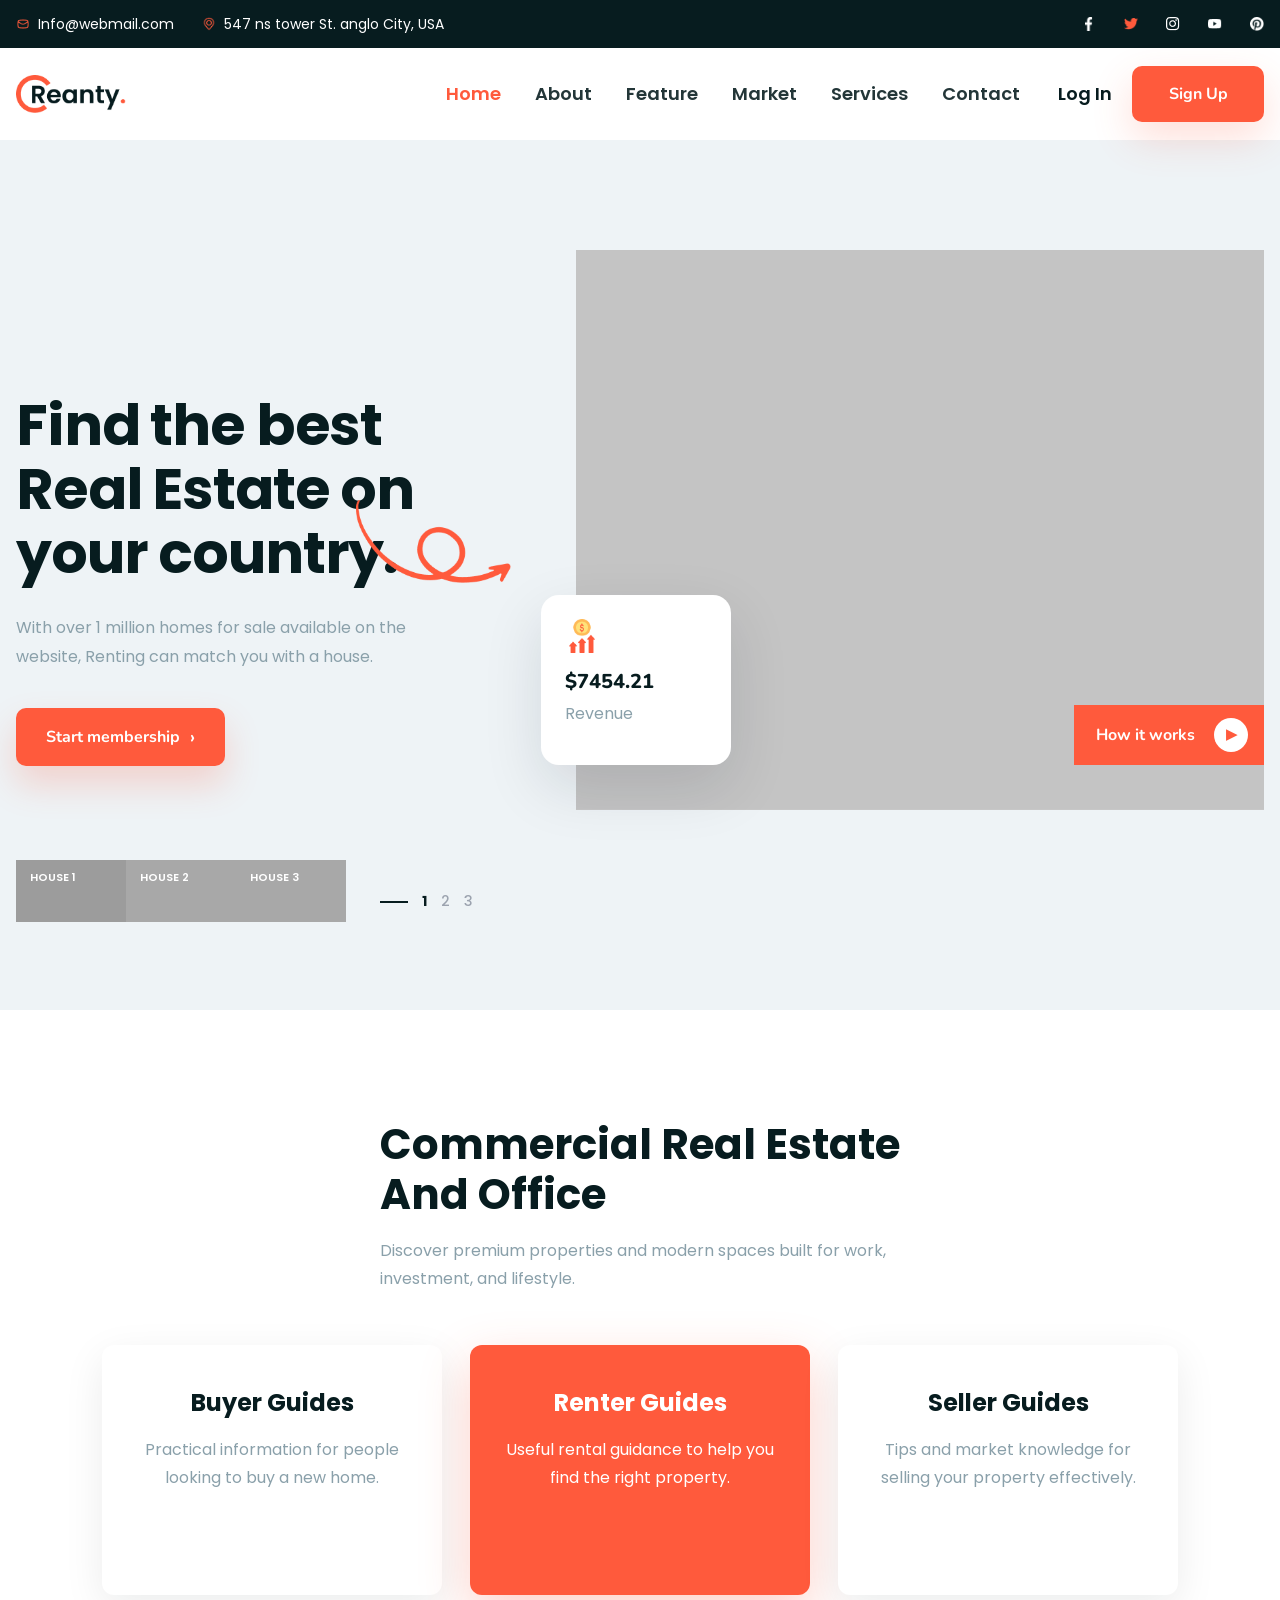
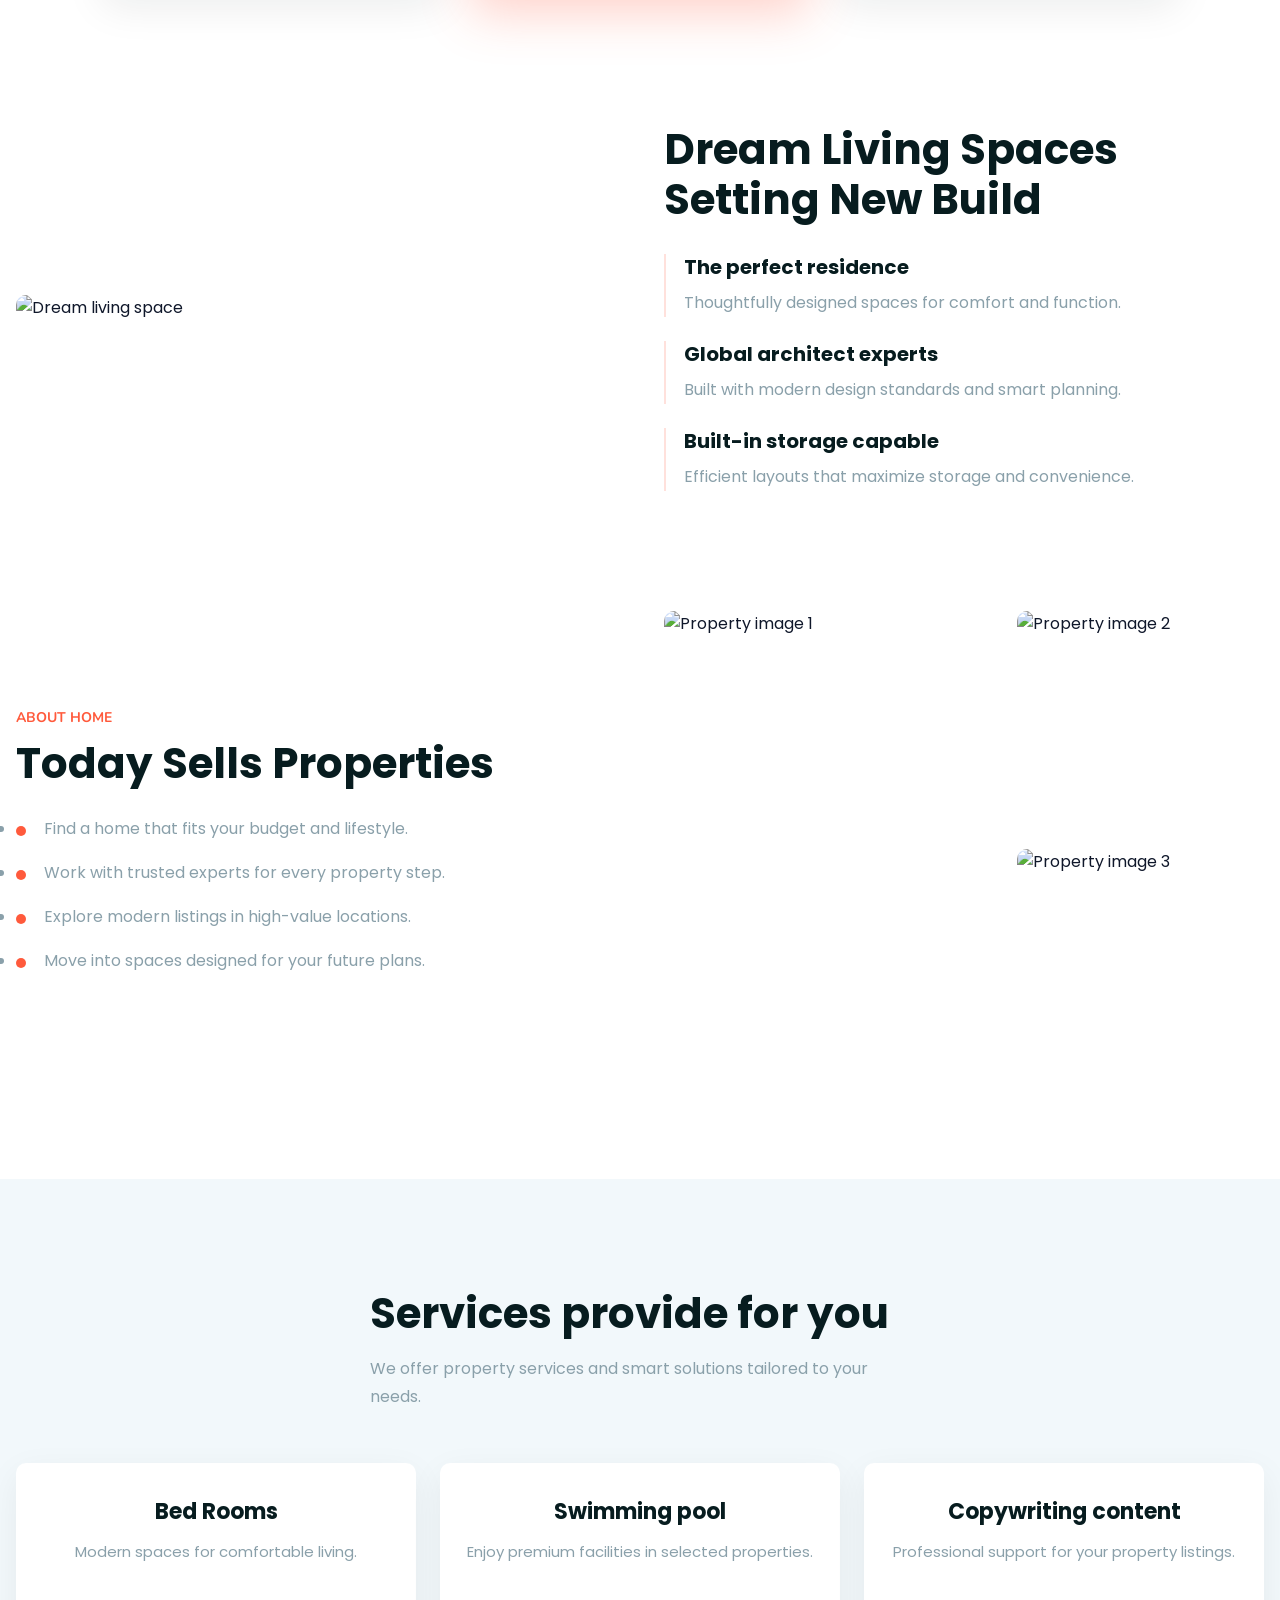
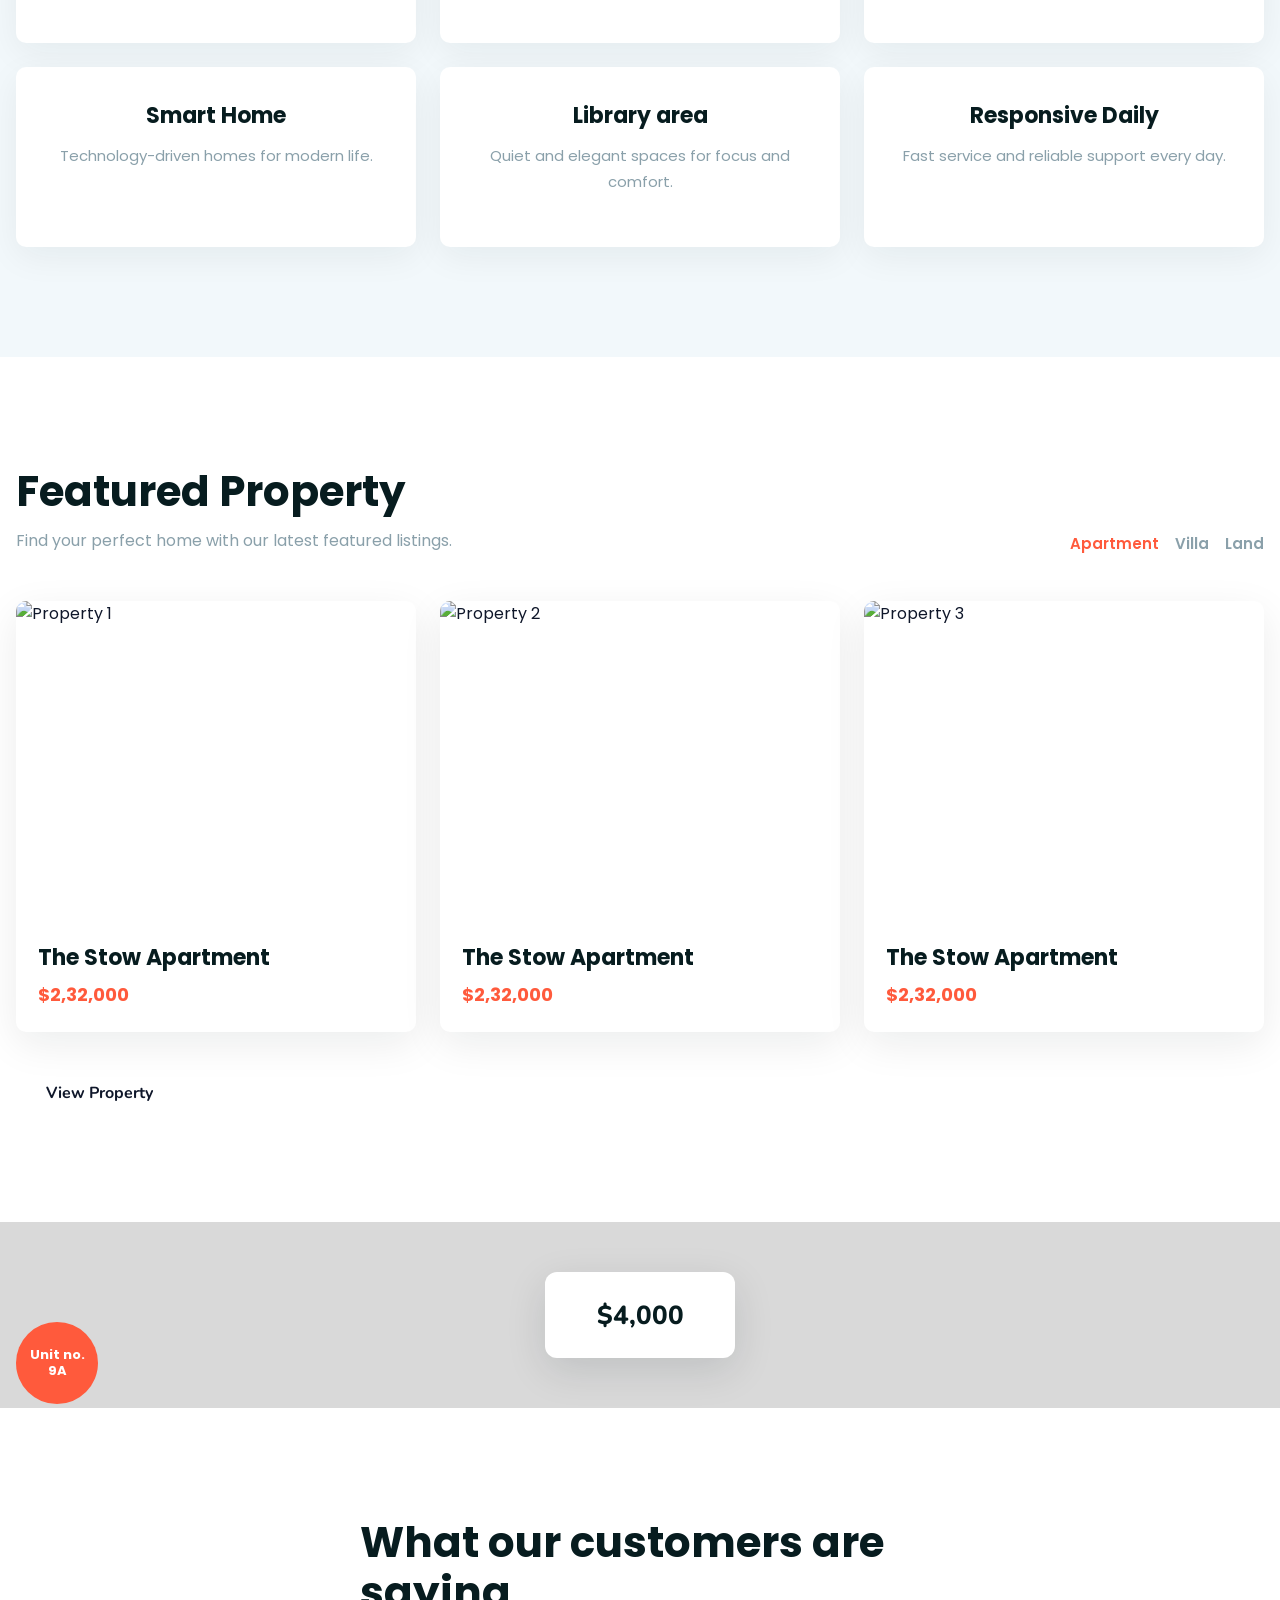
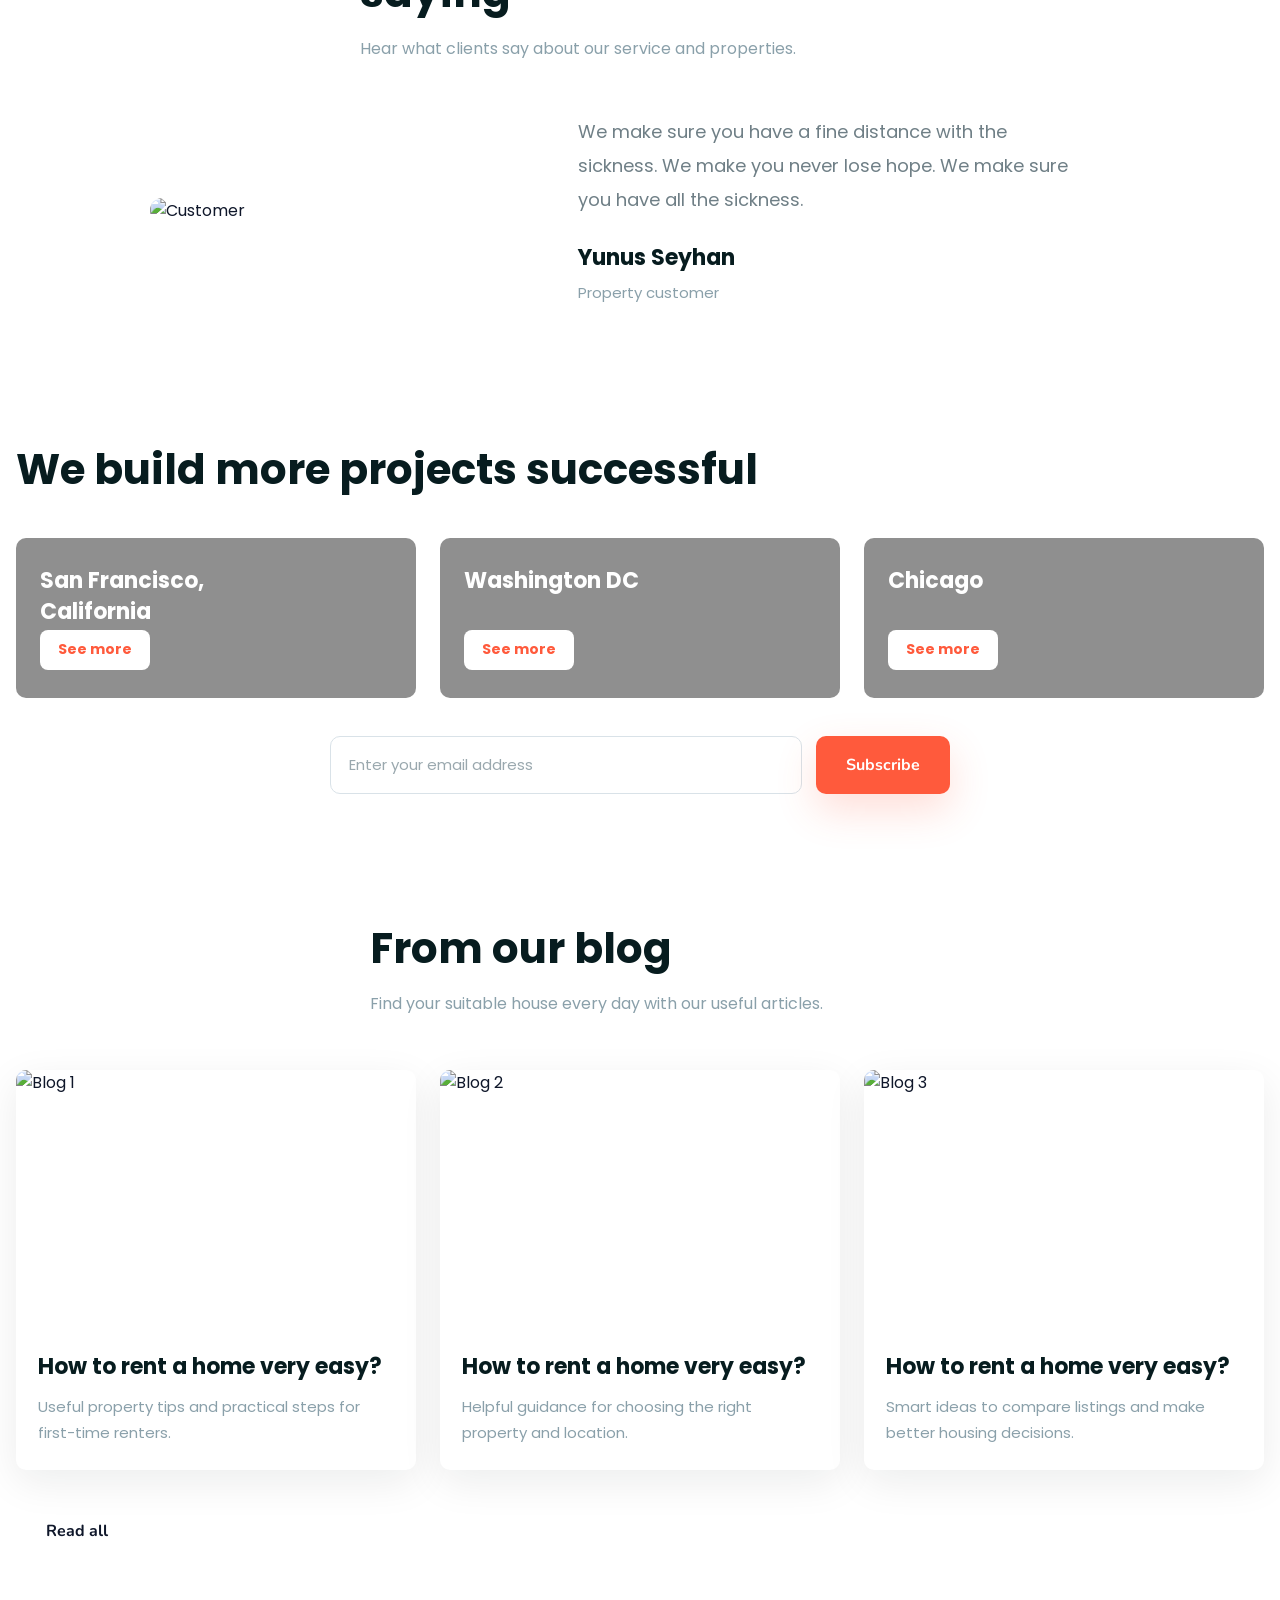
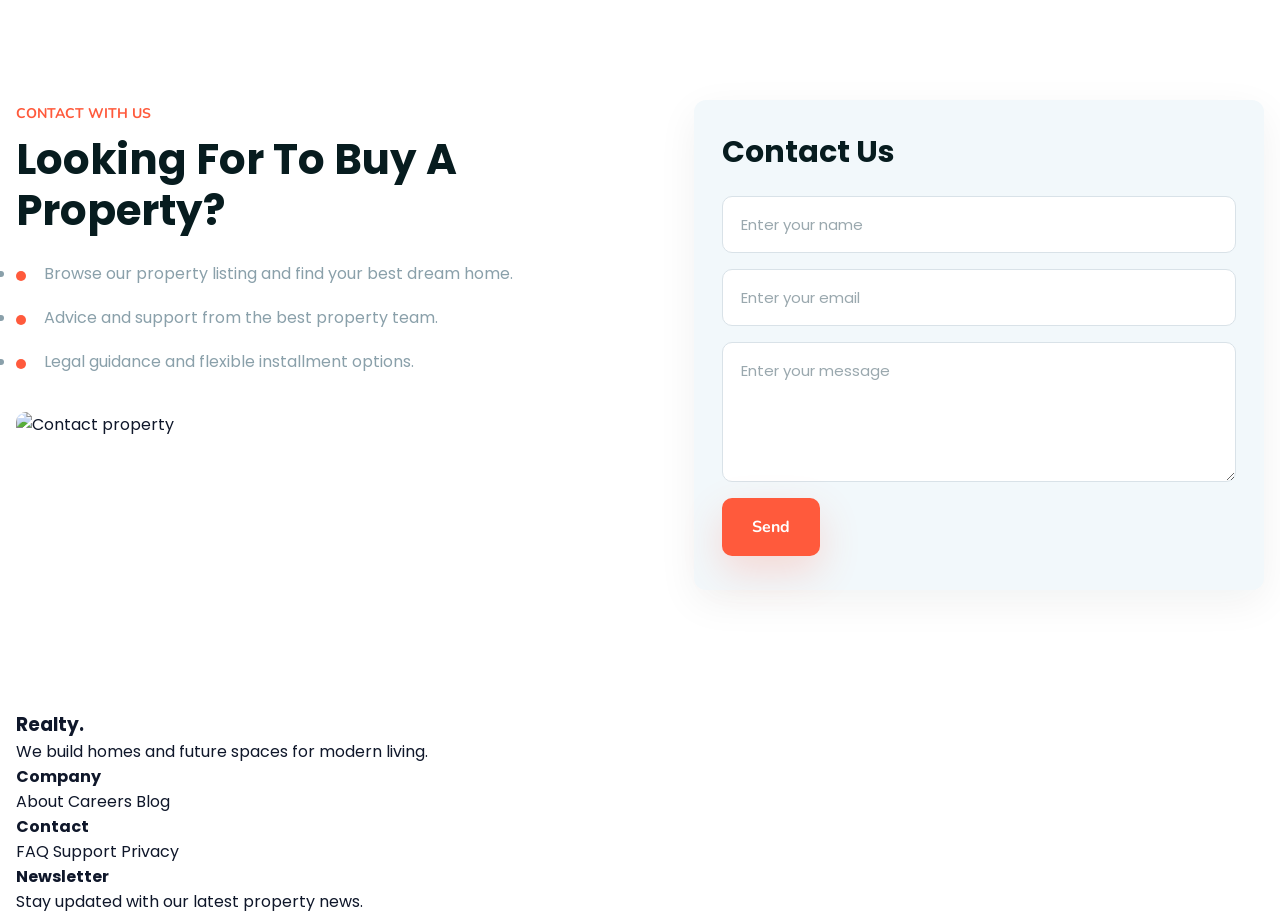
==== index.html @ 8c40d0ae "Second commit" ====
<!DOCTYPE html>
<html lang="en">
<head>
  <meta charset="UTF-8" />
  <meta name="viewport" content="width=device-width, initial-scale=1.0" />
  <title>Fastcoding Test</title>

  <link rel="stylesheet" href="./css/style.css" />
  <link rel="stylesheet" href="./css/responsive.css" />
</head>
<body>

<!-- 1. HEADER + HERO -->
<header class="header">
  <!-- TOPBAR -->
  <div class="topbar">
    <div class="container topbar-inner">
      <div class="topbar-left">
        <span class="topbar-item">
          <img src="./assets/images/email-icon.png" alt="Email Icon" />
          Info@webmail.com
        </span>

        <span class="topbar-item">
          <img src="./assets/images/location-icon.png" alt="Location Icon" />
          547 ns tower St. anglo City, USA
        </span>
      </div>

      <div class="topbar-right">
        <a href="#"><img src="./assets/images/fb.png" alt="Facebook Icon" /></a>
        <a href="#"><img src="./assets/images/twitter.png" alt="Twitter Icon" /></a>
        <a href="#"><img src="./assets/images/ig.png" alt="Instagram Icon" /></a>
        <a href="#"><img src="./assets/images/ytb.png" alt="YouTube Icon" /></a>
        <a href="#"><img src="./assets/images/pinterest.png" alt="Pinterest Icon" /></a>
      </div>
    </div>
  </div>

  <!-- NAVBAR -->
  <div class="navbar">
    <div class="container navbar-inner">
      <a href="#" class="logo">
        <img src="./assets/images/logo.png" alt="Reanty Logo" />
      </a>

      <nav class="nav-menu">
        <a href="#" class="active">Home</a>
        <a href="#">About</a>
        <a href="#">Feature</a>
        <a href="#">Market</a>
        <a href="#">Services</a>
        <a href="#">Contact</a>
      </nav>

      <div class="nav-actions">
        <a href="#" class="login-link">Log In</a>
        <a href="#" class="signup-link">Sign Up</a>
      </div>
    </div>
  </div>

  <!-- HERO -->
<section class="hero">
  <div class="container hero-wrapper">
    <!-- LEFT -->
    <div class="hero-content">
      <h1>Find the best Real Estate on your country.</h1>

      <p>
        With over 1 million homes for sale available on the website,
        Renting can match you with a house.
      </p>

      <a href="#" class="btn btn-primary">
        Start membership
        <span class="btn-arrow">›</span>
      </a>
    </div>

    <!-- RIGHT / HERO VISUAL -->
    <div class="hero-visual">
      <!-- ảnh chính -->
      <div class="hero-main-image">
        <img src="./assets/images/hero/hero-main.png" alt="Hero property" />
      </div>
      <!-- mũi tên xoáy decor -->
        <img src="./assets/images/hero/arrow-line.png" alt="" class="hero-arrow" />
      <!-- card doanh thu -->
      <div class="hero-revenue-card">
        <img src="./assets/images/hero/revenue-icon.png" alt="Revenue icon" class="revenue-icon" />
        <h4>$7454.21</h4>
        <p>Revenue</p>
      </div>

      <!-- nút how it works -->
      <a href="#" class="hero-how-it-works">
        <span>How it works</span>
        <span class="play-circle">▶</span>
      </a>
    </div>

    <!-- house tabs / slider nhỏ góc trái dưới -->
    <div class="hero-house-tabs">
      <div class="house-tab active">HOUSE 1</div>
      <div class="house-tab">HOUSE 2</div>
      <div class="house-tab">HOUSE 3</div>

      <div class="hero-pagination">
        <span class="line"></span>
        <span class="page active">1</span>
        <span class="page">2</span>
        <span class="page">3</span>
      </div>
    </div>
  </div>
</section>

  <main>
    <!-- 2. COMMERCIAL REAL ESTATE -->
    <section class="commercial section">
      <div class="container">
        <div class="section-heading center">
          <h2>Commercial Real Estate And Office</h2>
          <p>
            Discover premium properties and modern spaces built for work,
            investment, and lifestyle.
          </p>
        </div>

        <div class="commercial-cards">
          <article class="info-card">
            <h3>Buyer Guides</h3>
            <p>Practical information for people looking to buy a new home.</p>
          </article>

          <article class="info-card active">
            <h3>Renter Guides</h3>
            <p>Useful rental guidance to help you find the right property.</p>
          </article>

          <article class="info-card">
            <h3>Seller Guides</h3>
            <p>Tips and market knowledge for selling your property effectively.</p>
          </article>
        </div>
      </div>
    </section>

    <!-- 3. DREAM LIVING SPACE -->
    <section class="dream section">
      <div class="container two-col">
        <div class="dream-image">
          <img src="./assets/images/about/dream-space.png" alt="Dream living space" />
        </div>

        <div class="dream-content">
          <h2>Dream Living Spaces Setting New Build</h2>

          <div class="feature-list">
            <div class="feature-item">
              <h3>The perfect residence</h3>
              <p>Thoughtfully designed spaces for comfort and function.</p>
            </div>

            <div class="feature-item">
              <h3>Global architect experts</h3>
              <p>Built with modern design standards and smart planning.</p>
            </div>

            <div class="feature-item">
              <h3>Built-in storage capable</h3>
              <p>Efficient layouts that maximize storage and convenience.</p>
            </div>
          </div>
        </div>
      </div>
    </section>

    <!-- 4. ABOUT / TODAY SELLS PROPERTIES -->
    <section class="about section">
      <div class="container two-col reverse">
        <div class="about-content">
          <span class="eyebrow">About home</span>
          <h2>Today Sells Properties</h2>

          <ul class="check-list">
            <li>Find a home that fits your budget and lifestyle.</li>
            <li>Work with trusted experts for every property step.</li>
            <li>Explore modern listings in high-value locations.</li>
            <li>Move into spaces designed for your future plans.</li>
          </ul>
        </div>

        <div class="about-gallery">
          <img src="./assets/images/about/about-1.png" alt="Property image 1" />
          <img src="./assets/images/about/about-2.png" alt="Property image 2" />
          <img src="./assets/images/about/about-3.png" alt="Property image 3" />
        </div>
      </div>
    </section>

    <!-- 5. SERVICES -->
    <section class="services section section-light">
      <div class="container">
        <div class="section-heading center">
          <h2>Services provide for you</h2>
          <p>
            We offer property services and smart solutions tailored to your needs.
          </p>
        </div>

        <div class="services-grid">
          <article class="service-card"><h3>Bed Rooms</h3><p>Modern spaces for comfortable living.</p></article>
          <article class="service-card"><h3>Swimming pool</h3><p>Enjoy premium facilities in selected properties.</p></article>
          <article class="service-card"><h3>Copywriting content</h3><p>Professional support for your property listings.</p></article>
          <article class="service-card"><h3>Smart Home</h3><p>Technology-driven homes for modern life.</p></article>
          <article class="service-card"><h3>Library area</h3><p>Quiet and elegant spaces for focus and comfort.</p></article>
          <article class="service-card"><h3>Responsive Daily</h3><p>Fast service and reliable support every day.</p></article>
        </div>
      </div>
    </section>

    <!-- 6. FEATURED PROPERTY -->
    <section class="featured section">
      <div class="container">
        <div class="featured-top">
          <div>
            <h2>Featured Property</h2>
            <p>Find your perfect home with our latest featured listings.</p>
          </div>

          <div class="featured-tabs">
            <button class="tab active">Apartment</button>
            <button class="tab">Villa</button>
            <button class="tab">Land</button>
          </div>
        </div>

        <div class="property-grid">
          <article class="property-card">
            <img src="./assets/images/properties/property-1.png" alt="Property 1" />
            <div class="property-body">
              <h3>The Stow Apartment</h3>
              <p>$2,32,000</p>
            </div>
          </article>

          <article class="property-card">
            <img src="./assets/images/properties/property-2.png" alt="Property 2" />
            <div class="property-body">
              <h3>The Stow Apartment</h3>
              <p>$2,32,000</p>
            </div>
          </article>

          <article class="property-card">
            <img src="./assets/images/properties/property-3.png" alt="Property 3" />
            <div class="property-body">
              <h3>The Stow Apartment</h3>
              <p>$2,32,000</p>
            </div>
          </article>
        </div>

        <div class="center mt-32">
          <a href="#" class="btn btn-outline">View Property</a>
        </div>
      </div>
    </section>

    <!-- 7. UNIT 9A BANNER -->
    <section class="unit-banner">
      <div class="container unit-banner-inner">
        <div class="unit-badge">Unit no. 9A</div>
        <div class="unit-card">
          <span>$4,000</span>
        </div>
      </div>
    </section>

    <!-- 8. TESTIMONIAL -->
    <section class="testimonial section">
      <div class="container">
        <div class="section-heading center">
          <h2>What our customers are saying</h2>
          <p>Hear what clients say about our service and properties.</p>
        </div>

        <div class="testimonial-wrapper">
          <div class="testimonial-image">
            <img src="./assets/images/testimonial/person.png" alt="Customer" />
          </div>

          <div class="testimonial-content">
            <p class="quote">
              We make sure you have a fine distance with the sickness. We make
              you never lose hope. We make sure you have all the sickness.
            </p>
            <h3>Yunus Seyhan</h3>
            <span>Property customer</span>
          </div>
        </div>
      </div>
    </section>

    <!-- 9. RENTING / PROJECT / SUBSCRIBE -->
    <section class="renting section">
      <div class="container">
        <div class="section-heading center">
          <h2>We build more projects successful</h2>
        </div>

        <div class="city-cards">
          <article class="city-card"><h3>San Francisco, California</h3><a href="#">See more</a></article>
          <article class="city-card"><h3>Washington DC</h3><a href="#">See more</a></article>
          <article class="city-card"><h3>Chicago</h3><a href="#">See more</a></article>
        </div>

        <form class="subscribe-form">
          <input type="email" placeholder="Enter your email address" />
          <button type="submit" class="btn btn-primary">Subscribe</button>
        </form>
      </div>
    </section>

    <!-- 10. BLOG -->
    <section class="blog section">
      <div class="container">
        <div class="section-heading center">
          <h2>From our blog</h2>
          <p>Find your suitable house every day with our useful articles.</p>
        </div>

        <div class="blog-grid">
          <article class="blog-card">
            <img src="./assets/images/blog/blog-1.png" alt="Blog 1" />
            <div class="blog-body">
              <h3>How to rent a home very easy?</h3>
              <p>Useful property tips and practical steps for first-time renters.</p>
            </div>
          </article>

          <article class="blog-card">
            <img src="./assets/images/blog/blog-2.png" alt="Blog 2" />
            <div class="blog-body">
              <h3>How to rent a home very easy?</h3>
              <p>Helpful guidance for choosing the right property and location.</p>
            </div>
          </article>

          <article class="blog-card">
            <img src="./assets/images/blog/blog-3.png" alt="Blog 3" />
            <div class="blog-body">
              <h3>How to rent a home very easy?</h3>
              <p>Smart ideas to compare listings and make better housing decisions.</p>
            </div>
          </article>
        </div>

        <div class="center mt-32">
          <a href="#" class="btn btn-outline">Read all</a>
        </div>
      </div>
    </section>

    <!-- 11. CONTACT -->
    <section class="contact section">
      <div class="container contact-wrapper">
        <div class="contact-info">
          <span class="eyebrow">Contact with us</span>
          <h2>Looking For To Buy A Property?</h2>

          <ul class="check-list">
            <li>Browse our property listing and find your best dream home.</li>
            <li>Advice and support from the best property team.</li>
            <li>Legal guidance and flexible installment options.</li>
          </ul>

          <div class="contact-image">
            <img src="./assets/images/contact/contact-house.png" alt="Contact property" />
          </div>
        </div>

        <div class="contact-form-box">
          <h3>Contact Us</h3>
          <form class="contact-form">
            <input type="text" placeholder="Enter your name" />
            <input type="email" placeholder="Enter your email" />
            <textarea placeholder="Enter your message"></textarea>
            <button type="submit" class="btn btn-primary">Send</button>
          </form>
        </div>
      </div>
    </section>
  </main>

  <footer class="footer">
    <div class="container footer-grid">
      <div class="footer-brand">
        <h3>Realty.</h3>
        <p>We build homes and future spaces for modern living.</p>
      </div>

      <div class="footer-col">
        <h4>Company</h4>
        <a href="#">About</a>
        <a href="#">Careers</a>
        <a href="#">Blog</a>
      </div>

      <div class="footer-col">
        <h4>Contact</h4>
        <a href="#">FAQ</a>
        <a href="#">Support</a>
        <a href="#">Privacy</a>
      </div>

      <div class="footer-col">
        <h4>Newsletter</h4>
        <p>Stay updated with our latest property news.</p>
      </div>
    </div>
  </footer>

</body>
</html>
---- css/style.css ----
/* =========================
   GOOGLE FONTS
========================== */
@import url('https://fonts.googleapis.com/css2?family=Nunito:wght@400;600;700;800&family=Poppins:wght@400;500;600;700;800&display=swap');

/* =========================
   RESET
========================== */
* {
  margin: 0;
  padding: 0;
  box-sizing: border-box;
}

html {
  scroll-behavior: smooth;
}

body {
  background: #ffffff;
  color: #0f172a;
  font-family: 'Poppins', sans-serif;
}

img {
  max-width: 100%;
  display: block;
}

a {
  color: inherit;
  text-decoration: none;
}

button,
input,
textarea {
  font: inherit;
}

/* =========================
   VARIABLES
========================== */
:root {
  --primary: #ff5a3c;
  --dark: #071c1f;
  --heading: #0b2c3d;
  --text: #5c727d;
  --light-bg: #f2f6f7;
  --white: #ffffff;
}

/* =========================
   GLOBAL
========================== */
.container {
  width: min(1320px, calc(100% - 32px));
  margin: 0 auto;
}

/* =========================
   BUTTON
========================== */
.btn {
  display: inline-flex;
  align-items: center;
  justify-content: center;
  gap: 10px;

  min-height: 58px;
  padding: 0 30px;
  border-radius: 10px;
  border: none;
  cursor: pointer;

  font-family: 'Nunito', sans-serif;
  font-size: 16px;
  font-weight: 700;
  line-height: 1;

  transition: 0.25s ease;
}

.btn:hover {
  transform: translateY(-2px);
}

.btn-primary {
  background: var(--primary);
  color: #fff;
  box-shadow: 0 16px 40px rgba(255, 90, 60, 0.2);
}

.btn-arrow {
  font-size: 18px;
  line-height: 1;
}

/* =========================
   HEADER
========================== */
.header {
  width: 100%;
  background: #fff;
}

/* =========================
   TOPBAR
========================== */
.topbar {
  background: var(--dark);
  color: #fff;
}

.topbar-inner {
  min-height: 48px;
  display: flex;
  align-items: center;
  justify-content: space-between;
  gap: 20px;
}

.topbar-left,
.topbar-right {
  display: flex;
  align-items: center;
  gap: 28px;
}

.topbar-item {
  display: inline-flex;
  align-items: center;
  gap: 8px;

  color: #fff;
  font-size: 14px;
  font-weight: 400;
  line-height: 1;
  white-space: nowrap;
}

.topbar-item img {
  width: 14px;
  height: 14px;
  object-fit: contain;
}

.topbar-right a {
  display: inline-flex;
  align-items: center;
  justify-content: center;
}

.topbar-right img {
  width: 14px;
  height: 14px;
  object-fit: contain;
}

/* =========================
   NAVBAR
========================== */
.navbar {
  background: #fff;
}

.navbar-inner {
  min-height: 92px;
  display: flex;
  align-items: center;
  justify-content: space-between;
  gap: 28px;
}

.logo {
  display: inline-flex;
  align-items: center;
  flex-shrink: 0;
}

.logo img {
  width: auto;
  height: 38px; /* chỉnh theo logo của bạn */
  object-fit: contain;
}

.nav-menu {
  display: flex;
  align-items: center;
  gap: 34px;
  margin-left: auto;
}

.nav-menu a {
  font-family: 'Poppins', sans-serif;
  font-weight: 600;
  font-size: 18px;
  line-height: 1;
  color: #233638;
  transition: 0.2s ease;
}

.nav-menu a:hover,
.nav-menu a.active {
  color: var(--primary);
}

.nav-actions {
  display: flex;
  align-items: center;
  gap: 20px;
  margin-left: 10px;
  flex-shrink: 0;
}

.login-link {
  font-family: 'Poppins', sans-serif;
  font-weight: 600;
  font-size: 18px;
  line-height: 1;
  color: #071c1f;
}

.signup-link {
  display: inline-flex;
  align-items: center;
  justify-content: center;

  min-width: 132px;
  height: 56px;
  padding: 0 24px;
  border-radius: 10px;

  background: var(--primary);
  color: #fff;

  font-family: 'Nunito', sans-serif;
  font-size: 16px;
  font-weight: 700;
  line-height: 1;

  box-shadow: 0 16px 40px rgba(255, 90, 60, 0.2);
  transition: 0.25s ease;
}

.signup-link:hover {
  transform: translateY(-2px);
}

/* =========================
   HERO
========================== */
.hero {
  background: #eef3f6;
  padding: 40px 0 70px;
  overflow: hidden;
}

.hero-wrapper {
  position: relative;
  display: grid;
  grid-template-columns: 520px 1fr;
  column-gap: 40px;
  align-items: center;
  min-height: 760px;
}
.hero-arrow {
  position: absolute;
  left: -220px;
  top: 250px;

  width: 155px;
  height: auto;

  z-index: 2;
  pointer-events: none;
}
/* LEFT CONTENT */
.hero-content {
  position: relative;
  z-index: 2;
  max-width: 520px;
  padding-top: 40px;
    
}

.hero-content h1 {
  max-width: 500px;
  margin-bottom: 28px;

  color: #071c1f;
  font-family: 'Poppins', sans-serif;
  font-size: 57px;
  font-weight: 700;
  line-height: 1.12;
  letter-spacing: -0.02em;
}

.hero-content p {
  max-width: 430px;
  margin-bottom: 36px;

  color: #8aa0aa;
  font-size: 16px;
  line-height: 1.8;
  font-weight: 400;
}

/* Nút start membership */
.hero .btn-primary {
  min-width: 170px;
  height: 58px;
  border-radius: 10px;
  background: #ff5a3c;
  color: #fff;
  box-shadow: 0 18px 35px rgba(255, 90, 60, 0.22);
}

/* KHỐI ẢNH BÊN PHẢI */
.hero-visual {
  position: relative;
  min-height: 620px;
}

.hero-main-image {
  position: absolute;
  top: 0;
  right: 0;
  width: 740px;
  max-width: 100%;
  height: 560px;
  background: #cfcfcf;
  overflow: hidden;
}

.hero-main-image img {
  width: 100%;
  height: 100%;
  object-fit: cover;
  display: block;
}

/* CARD REVENUE Ở GIỮA DƯỚI */
.hero-revenue-card {
  position: absolute;
  left: -35px;
  bottom: 105px;

  width: 190px;
  min-height: 170px;
  padding: 24px 24px 20px;

  background: #fff;
  border-radius: 18px;
  box-shadow: 0 22px 60px rgba(15, 23, 42, 0.12);

  z-index: 3;
}

.revenue-icon {
  width: 34px;
  height: 34px;
  margin-bottom: 18px;
  object-fit: contain;
}

.hero-revenue-card h4 {
  margin-bottom: 10px;
  color: #071c1f;
  font-family: 'Nunito', sans-serif;
  font-size: 20px;
  font-weight: 800;
  line-height: 1.1;
}

.hero-revenue-card p {
  color: #8aa0aa;
  font-size: 16px;
  line-height: 1.4;
}

/* NÚT HOW IT WORKS Ở GÓC PHẢI DƯỚI */
.hero-how-it-works {
  position: absolute;
  right: 0;
  bottom: 105px;

  height: 60px;
  min-width: 190px;
  padding: 0 16px 0 22px;

  display: inline-flex;
  align-items: center;
  justify-content: space-between;
  gap: 16px;

  background: #ff5a3c;
  color: #fff;
  border-radius: 0;
  z-index: 3;

  font-family: 'Nunito', sans-serif;
  font-size: 16px;
  font-weight: 700;
}

.play-circle {
  width: 34px;
  height: 34px;
  border-radius: 50%;
  background: #fff;
  color: #ff5a3c;

  display: inline-flex;
  align-items: center;
  justify-content: center;

  font-size: 14px;
  line-height: 1;
}

/* HOUSE TABS GÓC TRÁI DƯỚI */
.hero-house-tabs {
  position: absolute;
  left: 0;
  bottom: 18px;
  z-index: 4;

  display: flex;
  align-items: flex-end;
  gap: 26px;
}

.house-tab {
  width: 110px;
  height: 62px;
  background: #a8a8a8;
  color: #fff;

  display: flex;
  align-items: flex-start;
  justify-content: flex-start;
  padding: 12px 14px;

  font-size: 11px;
  font-weight: 600;
  line-height: 1;
}

.house-tab.active {
  background: #9c9c9c;
}

.hero-house-tabs > .house-tab:nth-child(2),
.hero-house-tabs > .house-tab:nth-child(3) {
  margin-left: -26px;
}

/* pagination nhỏ */
.hero-pagination {
  display: flex;
  align-items: center;
  gap: 14px;
  padding-left: 8px;
  padding-bottom: 10px;
}

.hero-pagination .line {
  width: 28px;
  height: 2px;
  background: #071c1f;
  display: inline-block;
}

.hero-pagination .page {
  color: #9ca3af;
  font-size: 14px;
  font-weight: 500;
}

.hero-pagination .page.active {
  color: #071c1f;
  font-weight: 700;
}

/* =========================
   SHARED LAYOUT HELPERS
========================== */
.two-col {
  display: grid;
  grid-template-columns: 1fr 1fr;
  gap: 48px;
  align-items: center;
}

.two-col.reverse {
  grid-template-columns: 1fr 1fr;
}

.eyebrow {
  display: inline-block;
  margin-bottom: 14px;
  color: #ff5a3c;
  font-family: 'Nunito', sans-serif;
  font-size: 14px;
  font-weight: 700;
  line-height: 1;
  text-transform: uppercase;
}

.mt-32 {
  margin-top: 32px;
}

/* =========================
   2. COMMERCIAL REAL ESTATE
========================== */
.commercial {
  padding-top: 110px;
  padding-bottom: 90px;
  background: #ffffff;
}

.commercial .section-heading {
  max-width: 520px;
  margin: 0 auto 52px;
}

.commercial .section-heading h2 {
  margin-bottom: 16px;
  color: #071c1f;
  font-size: 42px;
  line-height: 1.2;
  font-weight: 700;
}

.commercial .section-heading p {
  color: #8aa0aa;
  font-size: 16px;
  line-height: 1.75;
}

.commercial-cards {
  display: flex;
  justify-content: center;
  gap: 28px;
  flex-wrap: wrap;
}

.info-card {
  width: 100%;
  max-width: 340px;
  min-height: 250px;
  padding: 42px 28px 34px;
  background: #ffffff;
  border-radius: 12px;
  box-shadow: 0 12px 40px rgba(7, 28, 31, 0.08);
  text-align: center;
  transition: 0.25s ease;
}

.info-card:hover {
  transform: translateY(-6px);
}

.info-card.active {
  background: #ff5a3c;
  color: #ffffff;
  box-shadow: 0 18px 50px rgba(255, 90, 60, 0.28);
}

.info-card h3 {
  margin-bottom: 18px;
  color: #071c1f;
  font-size: 24px;
  line-height: 1.3;
  font-weight: 700;
}

.info-card p {
  color: #8aa0aa;
  font-size: 16px;
  line-height: 1.75;
}

.info-card.active h3,
.info-card.active p {
  color: #ffffff;
}

/* =========================
   3. DREAM LIVING SPACE
========================== */
.dream {
  padding-top: 40px;
  padding-bottom: 110px;
}

.dream-image img {
  width: 100%;
  max-width: 620px;
  border-radius: 10px;
  object-fit: cover;
}

.dream-content {
  max-width: 520px;
}

.dream-content h2 {
  margin-bottom: 28px;
  color: #071c1f;
  font-size: 42px;
  line-height: 1.2;
  font-weight: 700;
}

.feature-list {
  display: flex;
  flex-direction: column;
  gap: 24px;
}

.feature-item {
  padding-left: 18px;
  border-left: 2px solid rgba(255, 90, 60, 0.18);
}

.feature-item h3 {
  margin-bottom: 8px;
  color: #071c1f;
  font-size: 20px;
  line-height: 1.35;
  font-weight: 700;
}

.feature-item p {
  color: #8aa0aa;
  font-size: 16px;
  line-height: 1.75;
}

/* =========================
   4. ABOUT / TODAY SELLS PROPERTIES
========================== */
.about {
  padding-top: 10px;
  padding-bottom: 110px;
}

.about-content {
  max-width: 520px;
}

.about-content h2 {
  margin-bottom: 26px;
  color: #071c1f;
  font-size: 42px;
  line-height: 1.2;
  font-weight: 700;
}

.check-list {
  display: flex;
  flex-direction: column;
  gap: 16px;
}

.check-list li {
  position: relative;
  padding-left: 28px;
  color: #8aa0aa;
  font-size: 16px;
  line-height: 1.75;
}

.check-list li::before {
  content: "";
  position: absolute;
  left: 0;
  top: 11px;
  width: 10px;
  height: 10px;
  border-radius: 50%;
  background: #ff5a3c;
}

.about-gallery {
  display: grid;
  grid-template-columns: 1.15fr 0.85fr;
  grid-template-rows: 220px 220px;
  gap: 18px;
  align-items: stretch;
}

.about-gallery img {
  width: 100%;
  height: 100%;
  object-fit: cover;
  border-radius: 10px;
}

.about-gallery img:first-child {
  grid-row: 1 / span 2;
}

/* =========================
   5. SERVICES
========================== */
.services {
  background: #f2f8fb;
  padding-top: 110px;
  padding-bottom: 110px;
}

.services .section-heading {
  max-width: 540px;
  margin: 0 auto 52px;
}

.services .section-heading h2 {
  margin-bottom: 16px;
  color: #071c1f;
  font-size: 42px;
  line-height: 1.2;
  font-weight: 700;
}

.services .section-heading p {
  color: #8aa0aa;
  font-size: 16px;
  line-height: 1.75;
}

.services-grid {
  display: grid;
  grid-template-columns: repeat(3, 1fr);
  gap: 24px;
}

.service-card {
  min-height: 180px;
  padding: 34px 24px 28px;
  background: #ffffff;
  border-radius: 10px;
  box-shadow: 0 10px 35px rgba(7, 28, 31, 0.06);
  text-align: center;
  transition: 0.25s ease;
}

.service-card:hover {
  transform: translateY(-5px);
}

.service-card h3 {
  margin-bottom: 12px;
  color: #071c1f;
  font-size: 22px;
  line-height: 1.35;
  font-weight: 700;
}

.service-card p {
  color: #8aa0aa;
  font-size: 15px;
  line-height: 1.75;
}

/* =========================
   6. FEATURED PROPERTY
========================== */
.featured {
  padding-top: 110px;
  padding-bottom: 100px;
}

.featured-top {
  display: flex;
  align-items: flex-end;
  justify-content: space-between;
  gap: 24px;
  margin-bottom: 46px;
}

.featured-top h2 {
  margin-bottom: 10px;
  color: #071c1f;
  font-size: 42px;
  line-height: 1.2;
  font-weight: 700;
}

.featured-top p {
  color: #8aa0aa;
  font-size: 16px;
  line-height: 1.75;
}

.featured-tabs {
  display: flex;
  align-items: center;
  gap: 16px;
  flex-wrap: wrap;
}

.tab {
  border: none;
  background: transparent;
  color: #8aa0aa;
  font-size: 15px;
  font-weight: 600;
  cursor: pointer;
  padding: 0;
}

.tab.active {
  color: #ff5a3c;
}

.property-grid {
  display: grid;
  grid-template-columns: repeat(3, 1fr);
  gap: 24px;
}

.property-card {
  background: #ffffff;
  border-radius: 10px;
  overflow: hidden;
  box-shadow: 0 12px 40px rgba(7, 28, 31, 0.08);
  transition: 0.25s ease;
}

.property-card:hover {
  transform: translateY(-6px);
}

.property-card img {
  width: 100%;
  height: 320px;
  object-fit: cover;
}

.property-body {
  padding: 22px 22px 24px;
}

.property-body h3 {
  margin-bottom: 8px;
  color: #071c1f;
  font-size: 22px;
  line-height: 1.35;
  font-weight: 700;
}

.property-body p {
  color: #ff5a3c;
  font-size: 18px;
  font-weight: 700;
}

/* =========================
   7. UNIT BANNER
========================== */
.unit-banner {
  background: #d9d9d9;
  padding: 38px 0;
  position: relative;
}

.unit-banner-inner {
  position: relative;
  min-height: 110px;
  display: flex;
  align-items: center;
  justify-content: center;
}

.unit-badge {
  position: absolute;
  left: 0;
  bottom: -34px;
  width: 82px;
  height: 82px;
  border-radius: 50%;
  background: #ff5a3c;
  color: #ffffff;
  display: flex;
  align-items: center;
  justify-content: center;
  text-align: center;
  padding: 10px;
  font-size: 13px;
  font-weight: 700;
  line-height: 1.2;
}

.unit-card {
  min-width: 190px;
  min-height: 86px;
  background: #ffffff;
  border-radius: 12px;
  box-shadow: 0 12px 40px rgba(7, 28, 31, 0.12);
  display: flex;
  align-items: center;
  justify-content: center;
}

.unit-card span {
  color: #071c1f;
  font-size: 26px;
  font-weight: 800;
  font-family: 'Nunito', sans-serif;
}

/* =========================
   8. TESTIMONIAL
========================== */
.testimonial {
  padding-top: 110px;
  padding-bottom: 110px;
}

.testimonial .section-heading {
  max-width: 560px;
  margin: 0 auto 52px;
}

.testimonial .section-heading h2 {
  margin-bottom: 16px;
  color: #071c1f;
  font-size: 42px;
  line-height: 1.2;
  font-weight: 700;
}

.testimonial .section-heading p {
  color: #8aa0aa;
  font-size: 16px;
  line-height: 1.75;
}

.testimonial-wrapper {
  display: grid;
  grid-template-columns: 380px 1fr;
  gap: 48px;
  align-items: center;
  max-width: 980px;
  margin: 0 auto;
}

.testimonial-image img {
  width: 100%;
  border-radius: 12px;
  object-fit: cover;
}

.testimonial-content {
  max-width: 500px;
}

.testimonial-content .quote {
  margin-bottom: 24px;
  color: #6f7f86;
  font-size: 18px;
  line-height: 1.9;
}

.testimonial-content h3 {
  margin-bottom: 6px;
  color: #071c1f;
  font-size: 22px;
  font-weight: 700;
}

.testimonial-content span {
  color: #8aa0aa;
  font-size: 15px;
}

/* =========================
   9. RENTING / PROJECT / SUBSCRIBE
========================== */
.renting {
  padding-top: 30px;
  padding-bottom: 110px;
}

.renting .section-heading {
  margin-bottom: 42px;
}

.renting .section-heading h2 {
  color: #071c1f;
  font-size: 42px;
  line-height: 1.2;
  font-weight: 700;
}

.city-cards {
  display: grid;
  grid-template-columns: repeat(3, 1fr);
  gap: 24px;
  margin-bottom: 38px;
}

.city-card {
  min-height: 160px;
  padding: 28px 24px;
  border-radius: 10px;
  background: #8f8f8f;
  color: #ffffff;
  display: flex;
  flex-direction: column;
  justify-content: space-between;
}

.city-card h3 {
  max-width: 220px;
  font-size: 22px;
  line-height: 1.4;
  font-weight: 700;
}

.city-card a {
  display: inline-flex;
  align-items: center;
  justify-content: center;
  width: 110px;
  min-height: 40px;
  border-radius: 8px;
  background: #ffffff;
  color: #ff5a3c;
  font-size: 14px;
  font-weight: 700;
}

.subscribe-form {
  max-width: 620px;
  margin: 0 auto;
  display: flex;
  align-items: stretch;
  gap: 14px;
}

.subscribe-form input {
  flex: 1;
  min-height: 58px;
  border: 1px solid #d9e2e8;
  border-radius: 10px;
  padding: 0 18px;
  outline: none;
  font-size: 15px;
}

.subscribe-form input::placeholder {
  color: #9aa8ae;
}

/* =========================
   10. BLOG
========================== */
.blog {
  padding-top: 20px;
  padding-bottom: 110px;
}

.blog .section-heading {
  max-width: 540px;
  margin: 0 auto 52px;
}

.blog .section-heading h2 {
  margin-bottom: 16px;
  color: #071c1f;
  font-size: 42px;
  line-height: 1.2;
  font-weight: 700;
}

.blog .section-heading p {
  color: #8aa0aa;
  font-size: 16px;
  line-height: 1.75;
}

.blog-grid {
  display: grid;
  grid-template-columns: repeat(3, 1fr);
  gap: 24px;
}

.blog-card {
  background: #ffffff;
  border-radius: 10px;
  overflow: hidden;
  box-shadow: 0 12px 40px rgba(7, 28, 31, 0.08);
}

.blog-card img {
  width: 100%;
  height: 260px;
  object-fit: cover;
}

.blog-body {
  padding: 22px 22px 24px;
}

.blog-body h3 {
  margin-bottom: 12px;
  color: #071c1f;
  font-size: 22px;
  line-height: 1.35;
  font-weight: 700;
}

.blog-body p {
  color: #8aa0aa;
  font-size: 15px;
  line-height: 1.75;
}

/* =========================
   11. CONTACT
========================== */
.contact {
  padding-top: 30px;
  padding-bottom: 120px;
}

.contact-wrapper {
  display: grid;
  grid-template-columns: 1.05fr 0.95fr;
  gap: 48px;
  align-items: start;
}

.contact-info h2 {
  margin-bottom: 24px;
  color: #071c1f;
  font-size: 42px;
  line-height: 1.2;
  font-weight: 700;
  max-width: 520px;
}

.contact-image {
  margin-top: 36px;
}

.contact-image img {
  width: 100%;
  max-width: 520px;
  border-radius: 10px;
  object-fit: cover;
}

.contact-form-box {
  background: #f2f8fb;
  border-radius: 12px;
  padding: 34px 28px;
  box-shadow: 0 12px 40px rgba(7, 28, 31, 0.06);
}

.contact-form-box h3 {
  margin-bottom: 24px;
  color: #071c1f;
  font-size: 30px;
  line-height: 1.25;
  font-weight: 700;
}

.contact-form {
  display: flex;
  flex-direction: column;
  gap: 16px;
}

.contact-form input,
.contact-form textarea {
  width: 100%;
  border: 1px solid #d9e2e8;
  border-radius: 10px;
  background: #ffffff;
  padding: 16px 18px;
  outline: none;
  font-size: 15px;
  color: #071c1f;
}

.contact-form input::placeholder,
.contact-form textarea::placeholder {
  color: #9aa8ae;
}

.contact-form textarea {
  min-height: 140px;
  resize: vertical;
}

.contact-form .btn {
  align-self: flex-start;
}
---- css/responsive.css ----
/* =========================
   RESPONSIVE
========================== */
@media (max-width: 1200px) {
  .hero-content h1 {
    font-size: 54px;
  }

  .hero-media img {
    min-height: 500px;
  }
}

@media (max-width: 992px) {
  .topbar-inner {
    flex-direction: column;
    justify-content: center;
    padding: 12px 0;
  }

  .topbar-left,
  .topbar-right {
    flex-wrap: wrap;
    justify-content: center;
  }

  .navbar-inner {
    flex-wrap: wrap;
    justify-content: center;
    padding: 20px 0;
  }

  .nav-menu {
    order: 3;
    width: 100%;
    justify-content: center;
    margin-left: 0;
    flex-wrap: wrap;
    gap: 20px;
  }

  .nav-actions {
    margin-left: 0;
  }

  .hero {
    padding: 80px 0;
  }

  .hero-wrapper {
    grid-template-columns: 1fr;
    gap: 40px;
  }

  .hero-content {
    max-width: 100%;
  }

  .hero-content h1 {
    max-width: 100%;
    font-size: 48px;
  }

  .hero-content p {
    max-width: 100%;
  }

  .hero-media {
    justify-content: center;
  }

  .hero-media img {
    max-width: 100%;
    min-height: 420px;
  }
}

@media (max-width: 768px) {
  .topbar {
    display: none;
  }

  .navbar-inner {
    min-height: auto;
  }

  .nav-menu a,
  .login-link {
    font-size: 16px;
  }

  .hero-content h1 {
    font-size: 40px;
  }

  .hero-content p {
    font-size: 15px;
    line-height: 1.7;
  }

  .hero-media img {
    min-height: 340px;
  }
}

@media (max-width: 576px) {
  .container {
    width: min(100% - 24px, 100%);
  }

  .logo img {
    height: 32px;
  }

  .signup-link {
    min-width: 112px;
    height: 48px;
    font-size: 15px;
  }

  .hero {
    padding: 60px 0;
  }

  .hero-content h1 {
    font-size: 34px;
  }

  .btn {
    min-height: 52px;
    padding: 0 24px;
    font-size: 15px;
  }
}
/* =========================
   RESPONSIVE
========================== */
@media (max-width: 1199px) {
  .two-col,
  .contact-wrapper,
  .testimonial-wrapper {
    grid-template-columns: 1fr;
  }

  .featured-top {
    flex-direction: column;
    align-items: flex-start;
  }

  .services-grid,
  .property-grid,
  .blog-grid,
  .city-cards {
    grid-template-columns: repeat(2, 1fr);
  }

  .about-gallery {
    margin-top: 10px;
  }

  .testimonial-wrapper {
    max-width: 760px;
  }

  .contact-form-box {
    max-width: 720px;
  }
}

@media (max-width: 991px) {
  .section,
  .commercial,
  .dream,
  .about,
  .services,
  .featured,
  .testimonial,
  .renting,
  .blog,
  .contact {
    padding-top: 80px;
    padding-bottom: 80px;
  }

  .commercial .section-heading h2,
  .dream-content h2,
  .about-content h2,
  .services .section-heading h2,
  .featured-top h2,
  .testimonial .section-heading h2,
  .renting .section-heading h2,
  .blog .section-heading h2,
  .contact-info h2 {
    font-size: 34px;
  }

  .commercial-cards {
    gap: 20px;
  }

  .info-card {
    max-width: 100%;
  }

  .services-grid,
  .property-grid,
  .blog-grid,
  .city-cards {
    grid-template-columns: 1fr;
  }

  .subscribe-form {
    flex-direction: column;
  }

  .unit-badge {
    position: static;
    margin-right: 16px;
  }

  .unit-banner-inner {
    justify-content: flex-start;
    gap: 16px;
    flex-wrap: wrap;
  }
}

@media (max-width: 767px) {
  .section-heading {
    margin-bottom: 36px !important;
  }

  .commercial .section-heading h2,
  .dream-content h2,
  .about-content h2,
  .services .section-heading h2,
  .featured-top h2,
  .testimonial .section-heading h2,
  .renting .section-heading h2,
  .blog .section-heading h2,
  .contact-info h2 {
    font-size: 28px;
    line-height: 1.25;
  }

  .info-card,
  .service-card,
  .property-card,
  .blog-card,
  .contact-form-box {
    border-radius: 10px;
  }

  .property-card img,
  .blog-card img {
    height: 220px;
  }

  .testimonial-content .quote {
    font-size: 16px;
  }

  .city-card h3 {
    font-size: 20px;
  }

  .contact-form-box {
    padding: 26px 18px;
  }

  .contact-form-box h3 {
    font-size: 24px;
  }
}
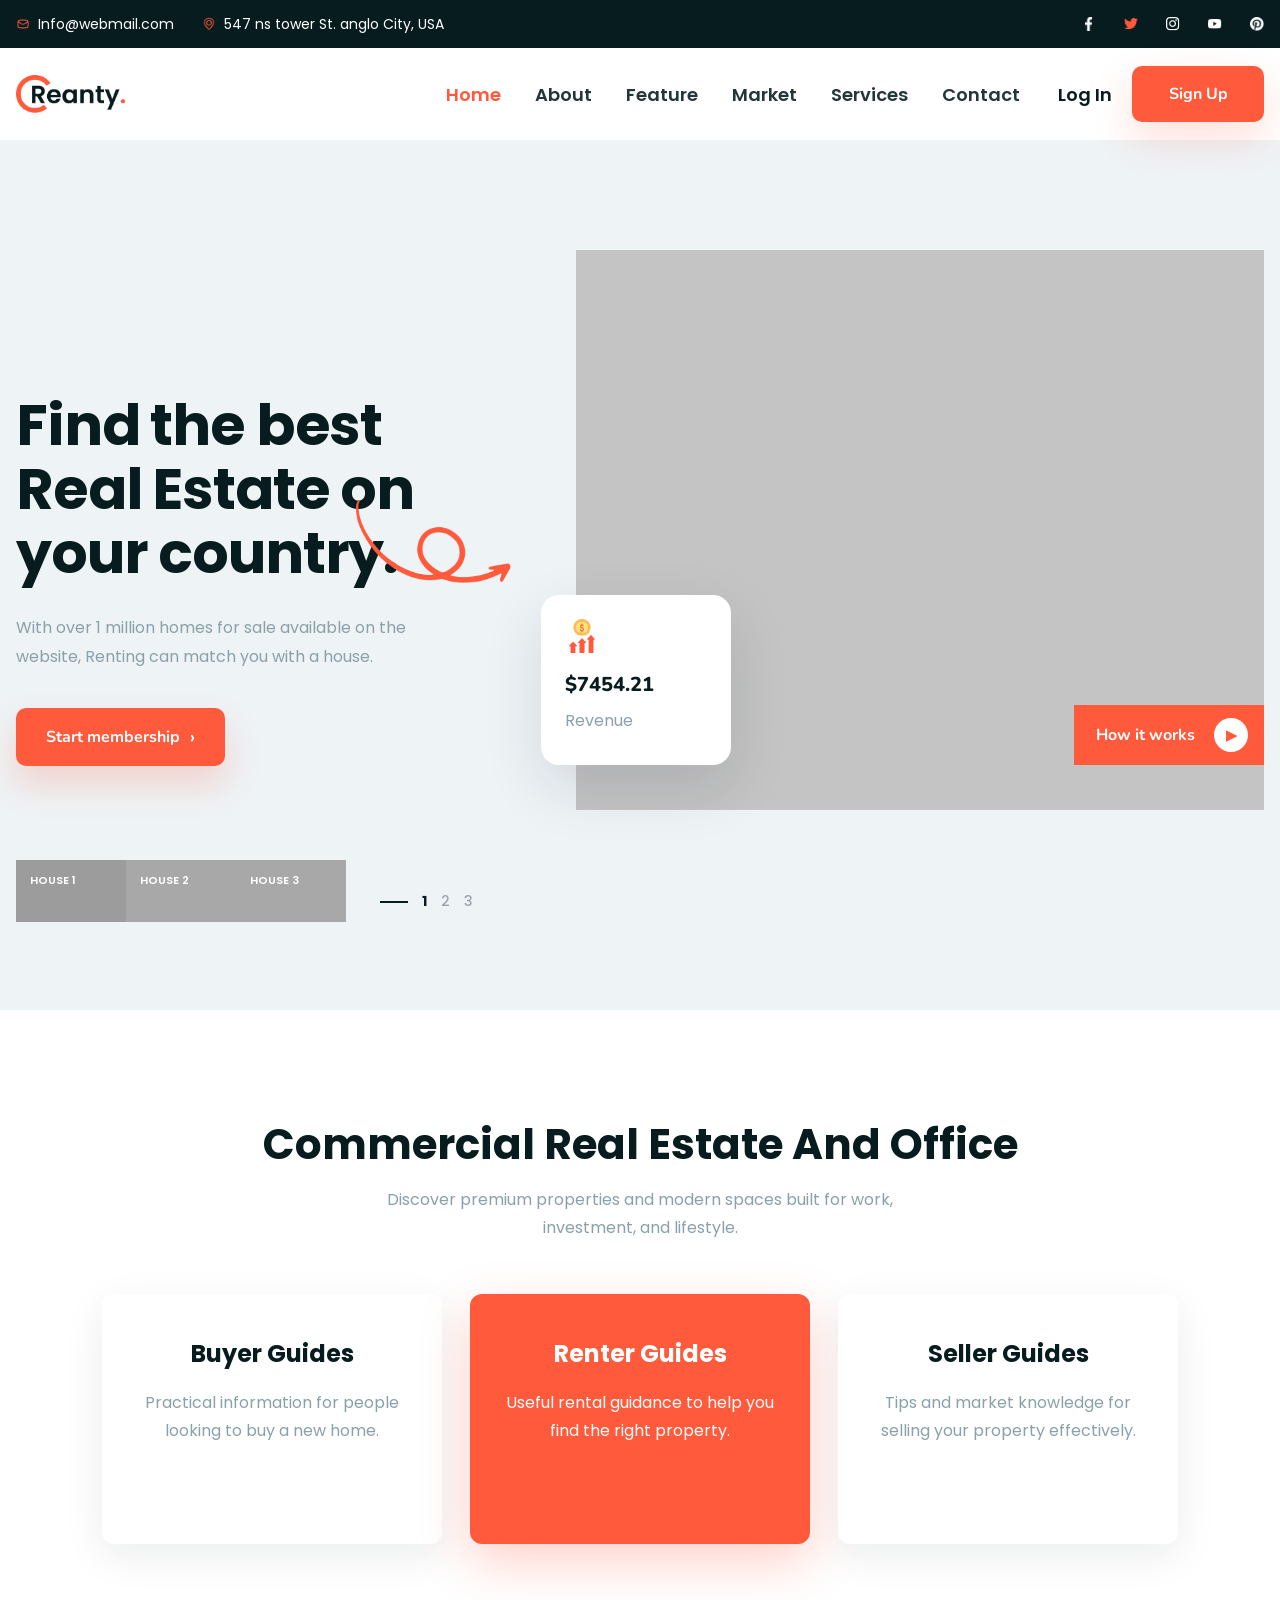
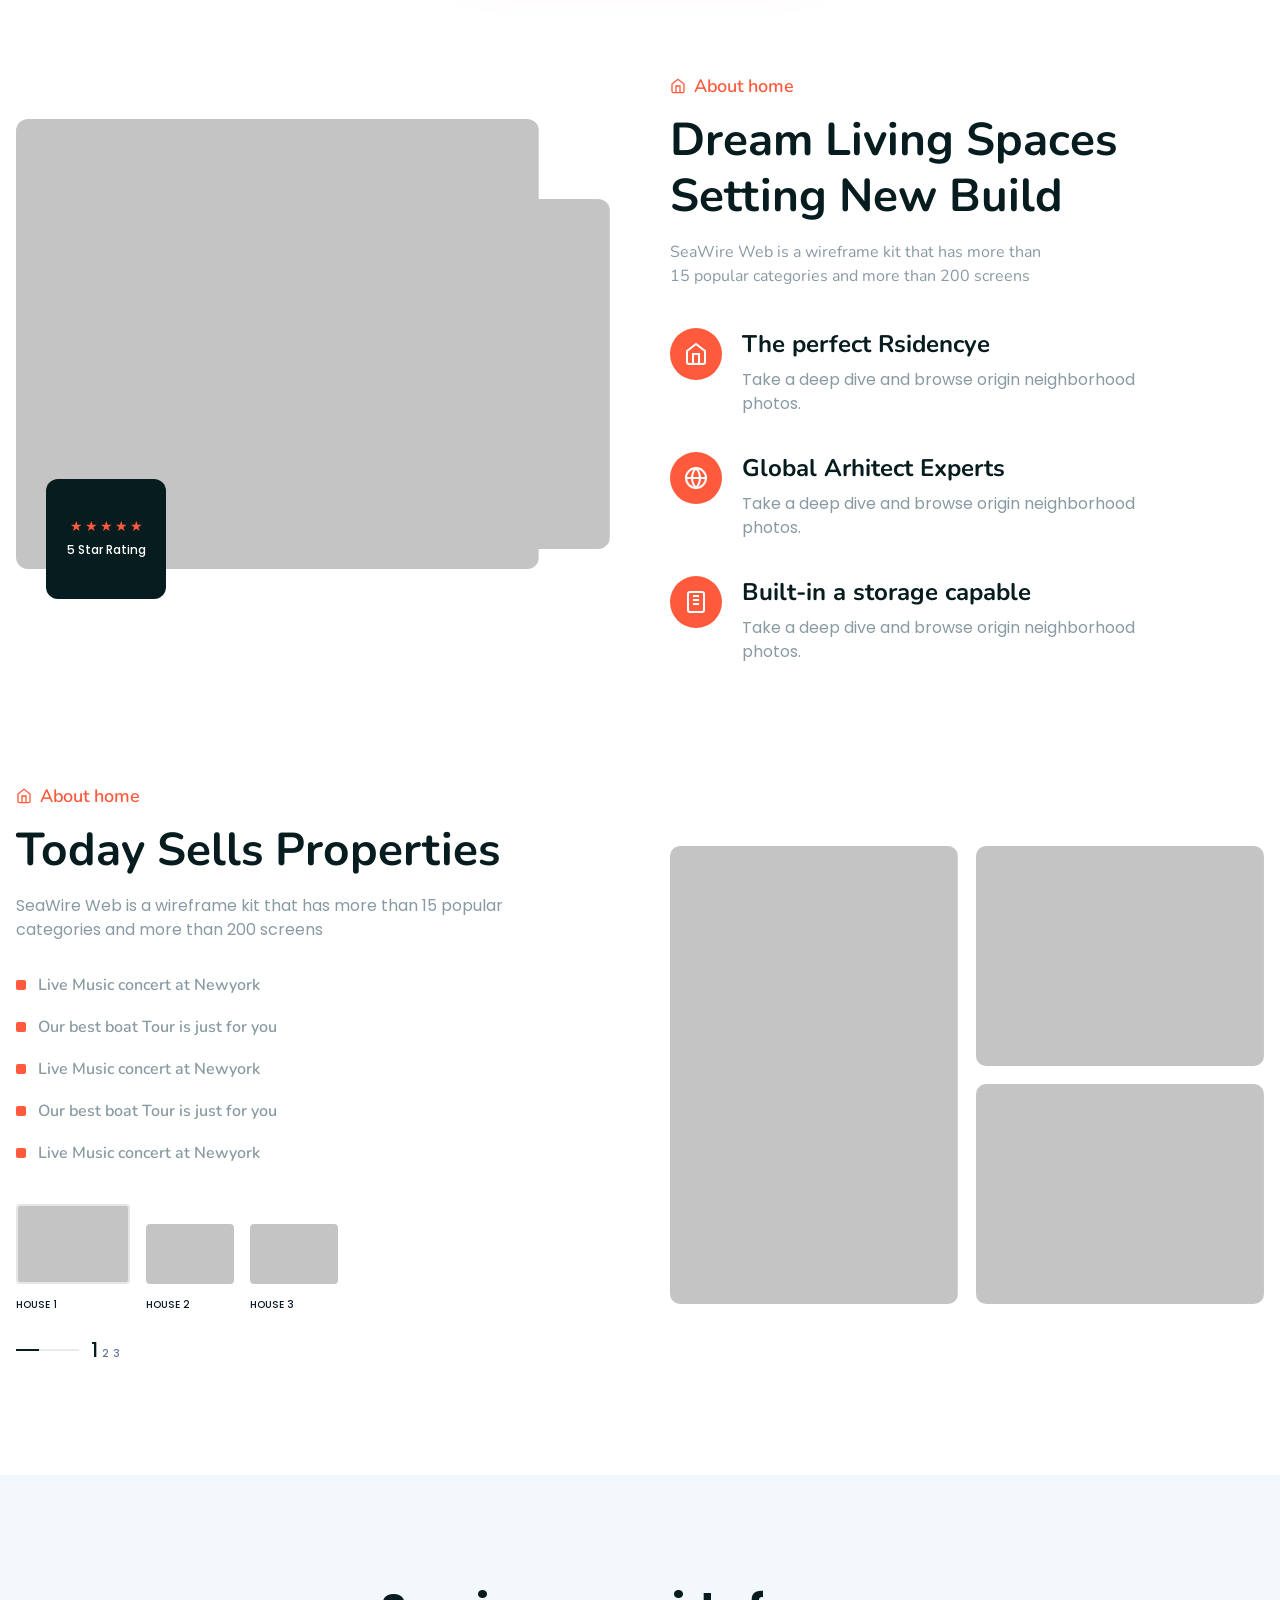
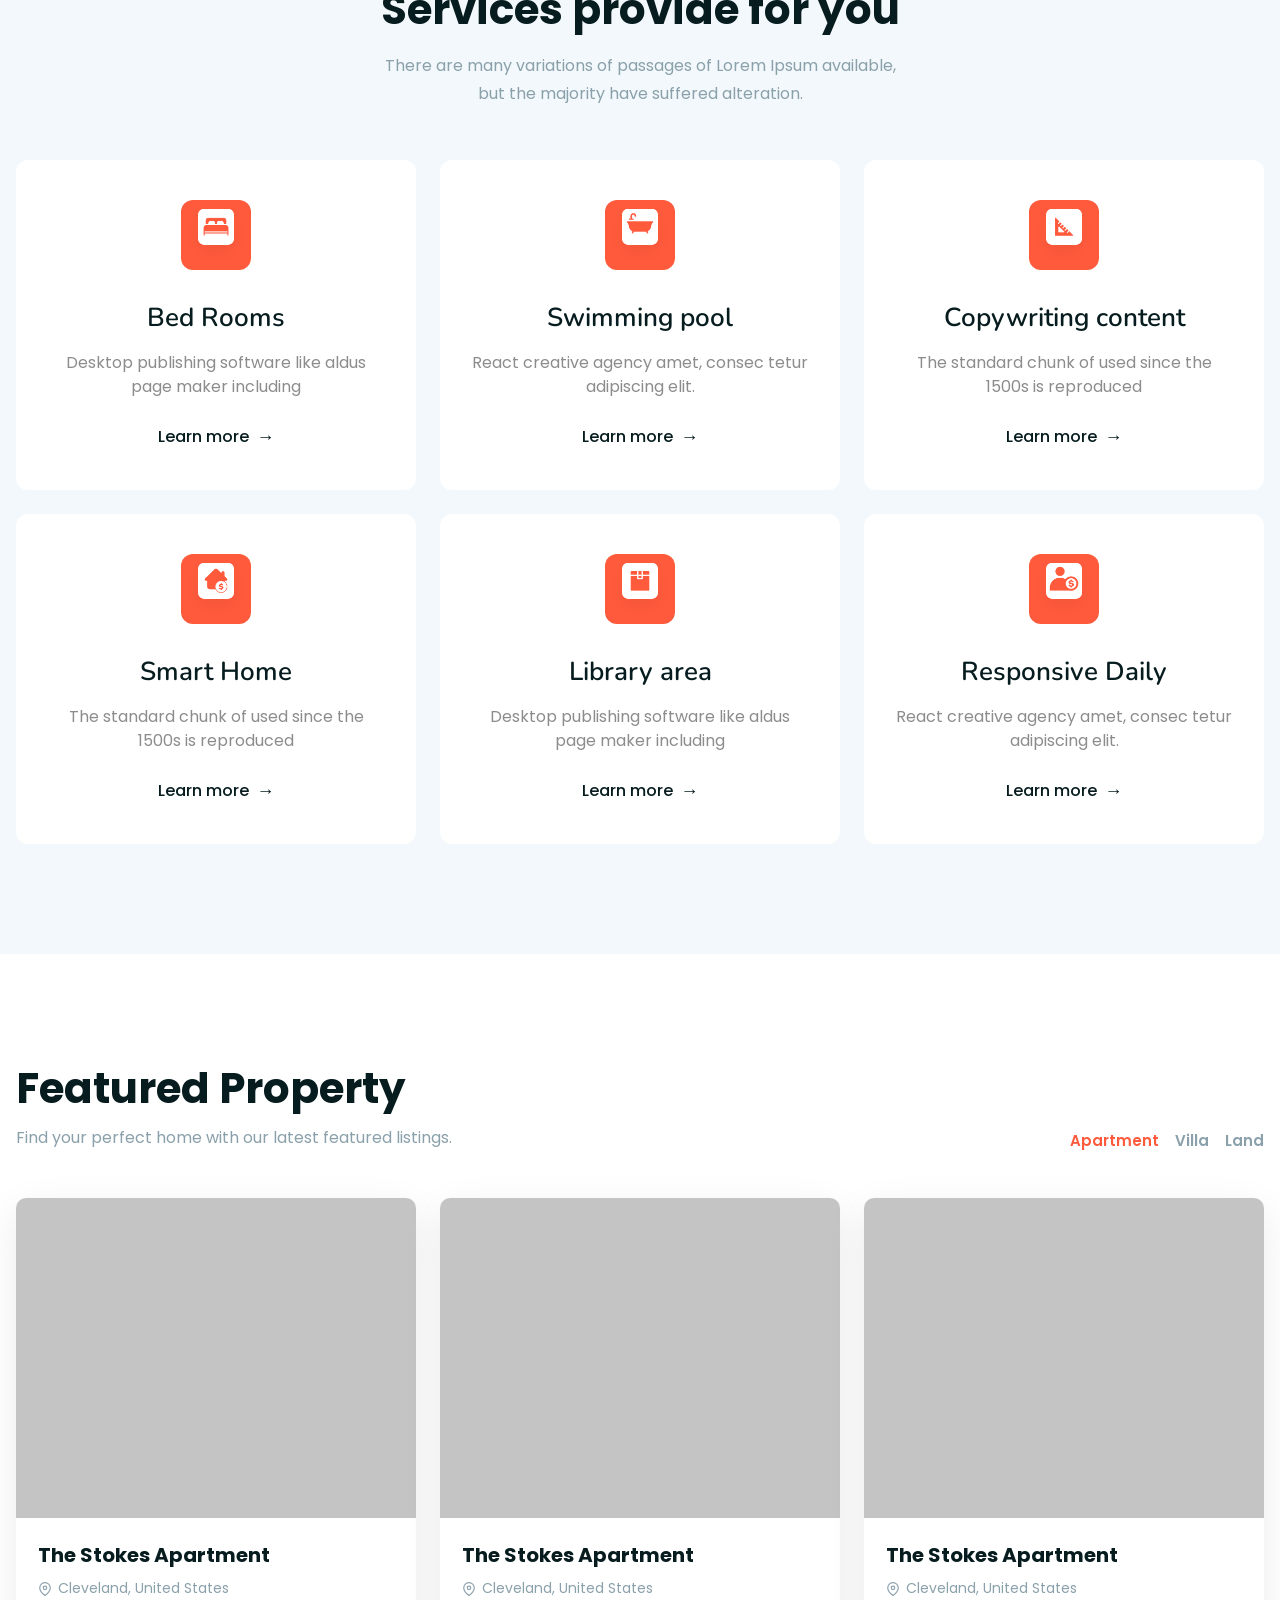
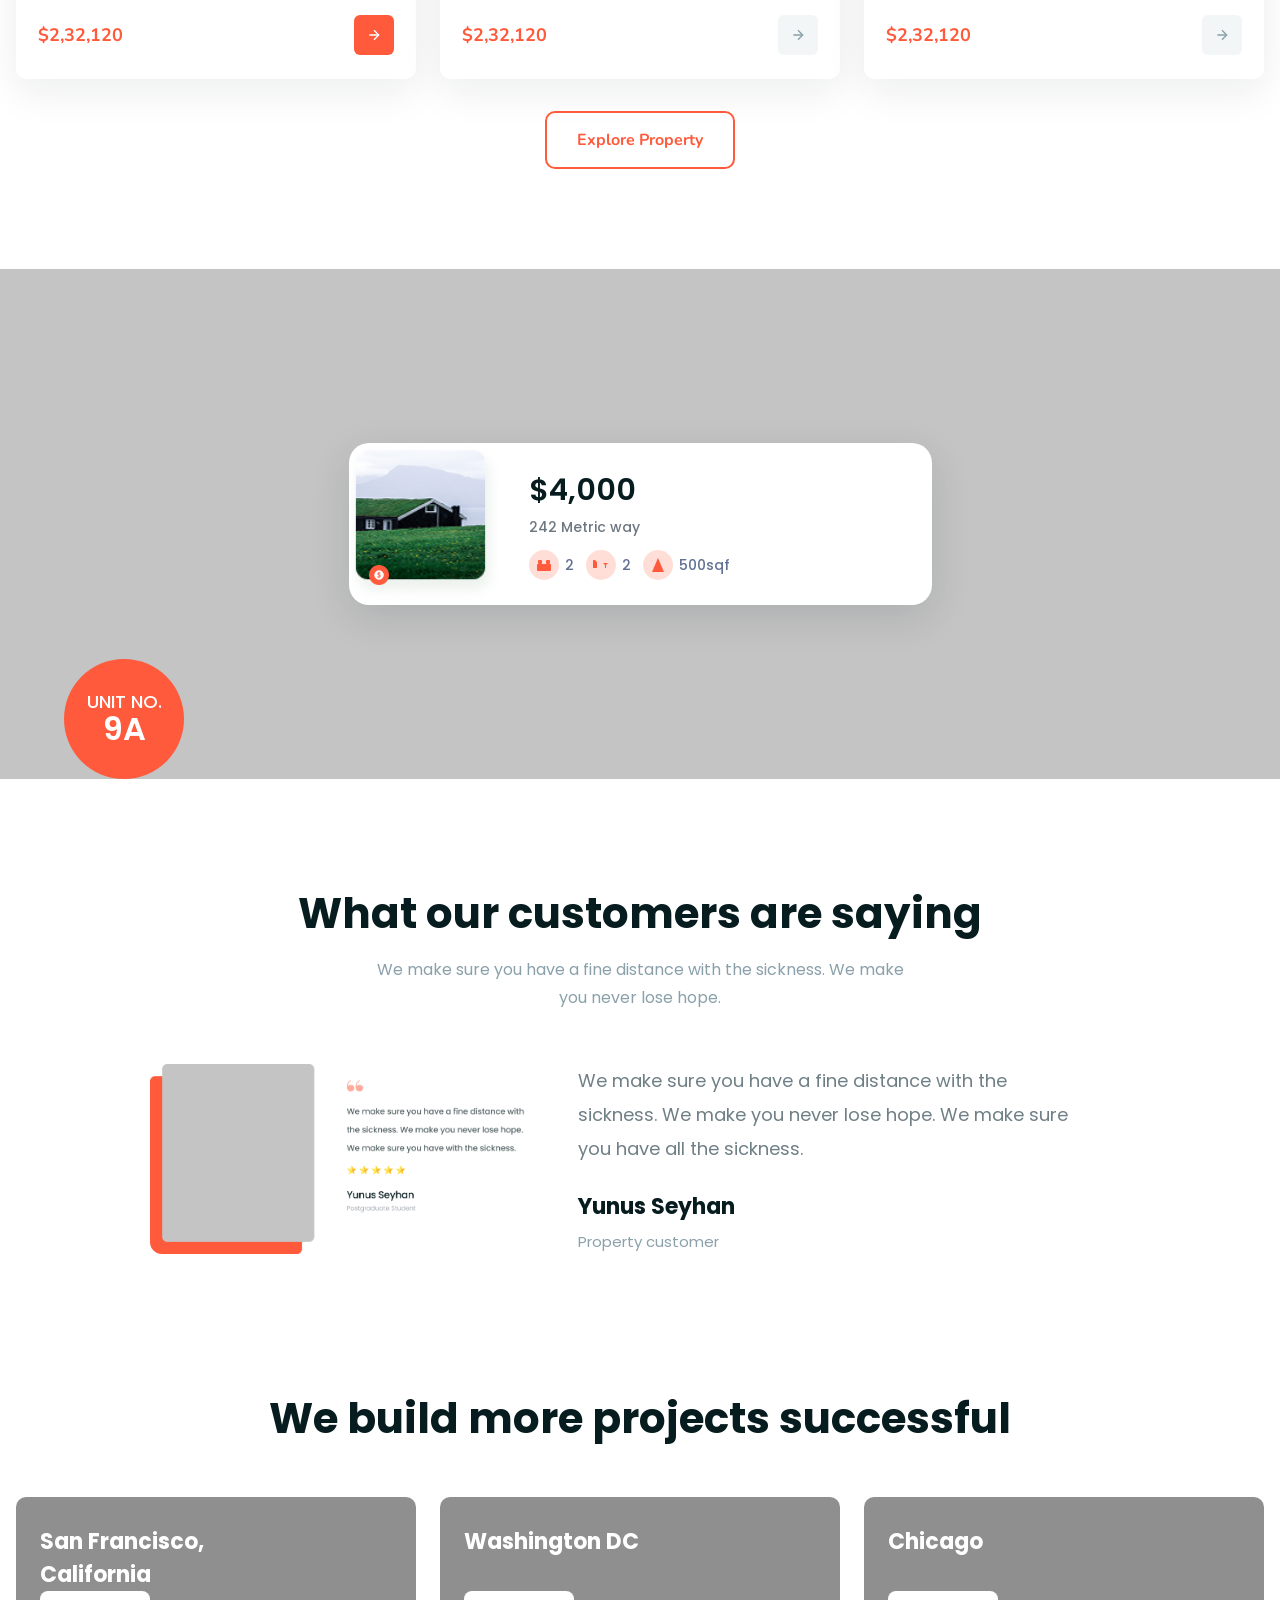
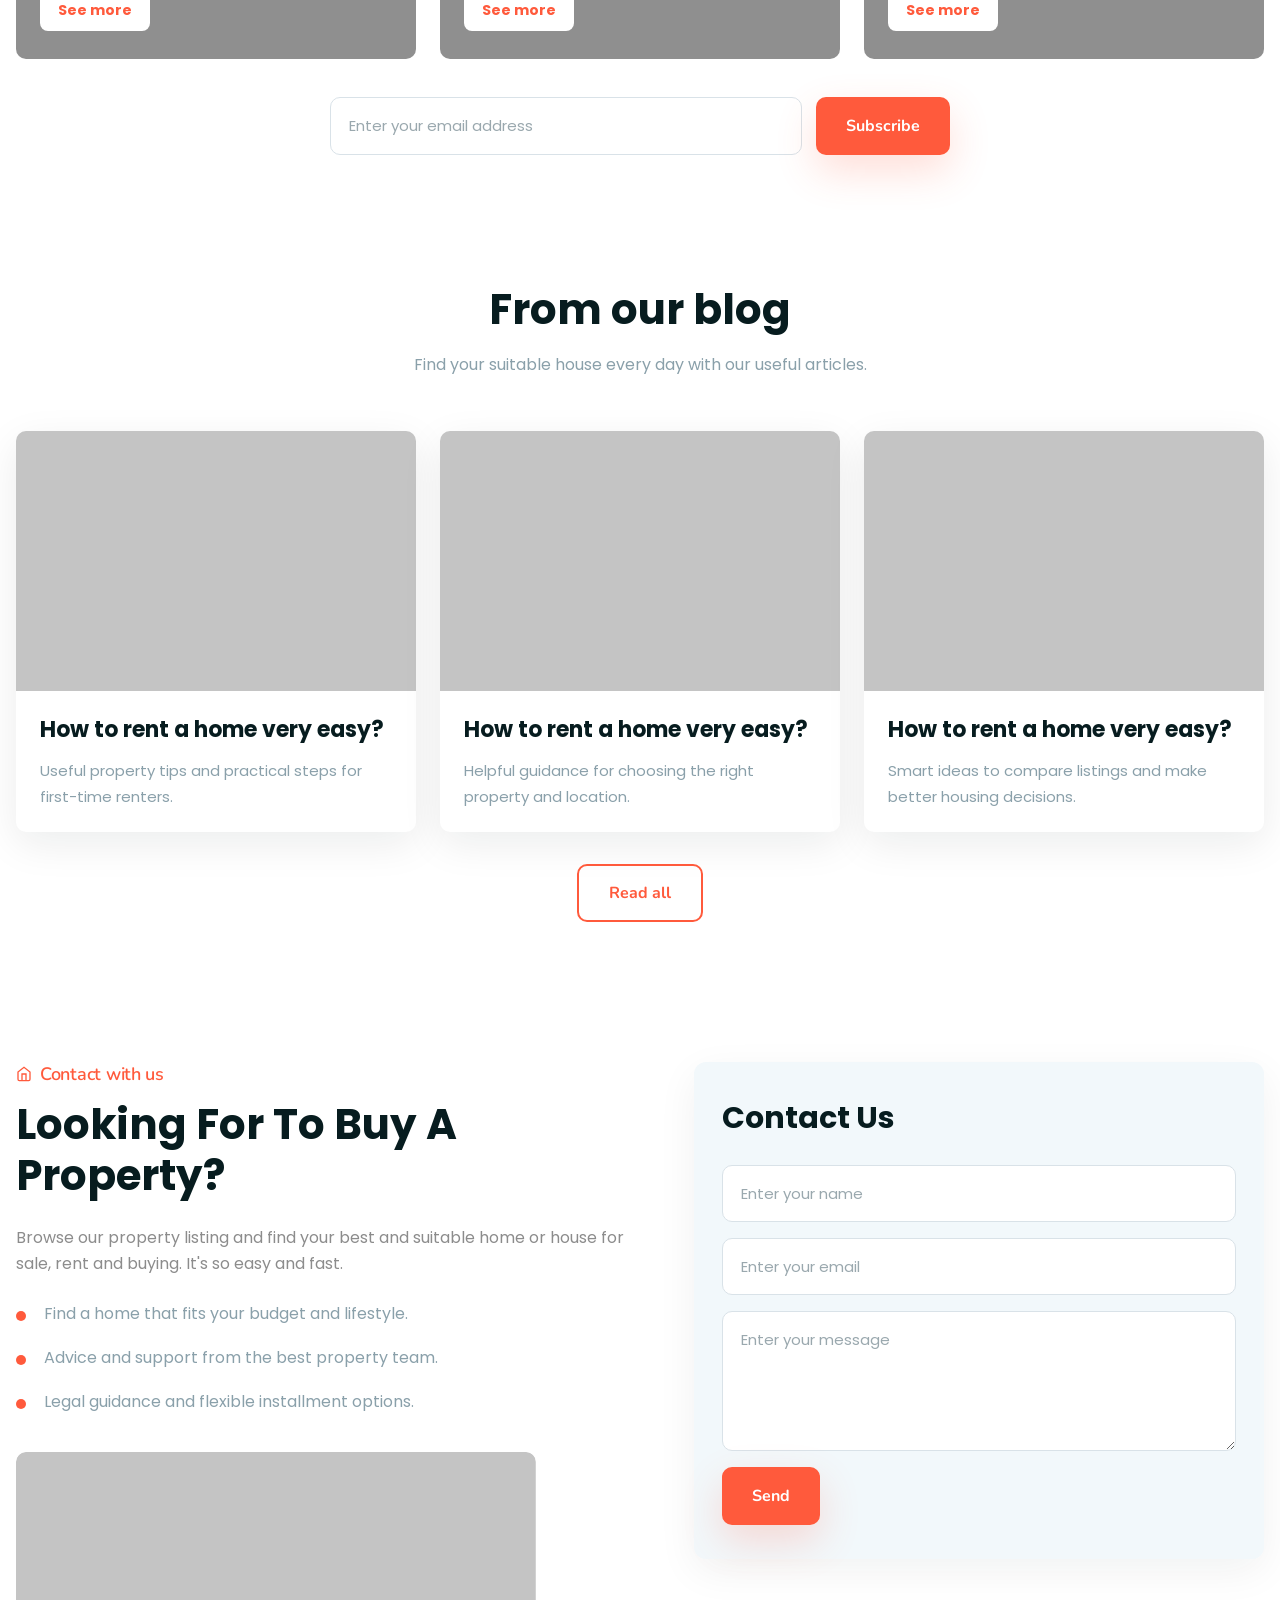
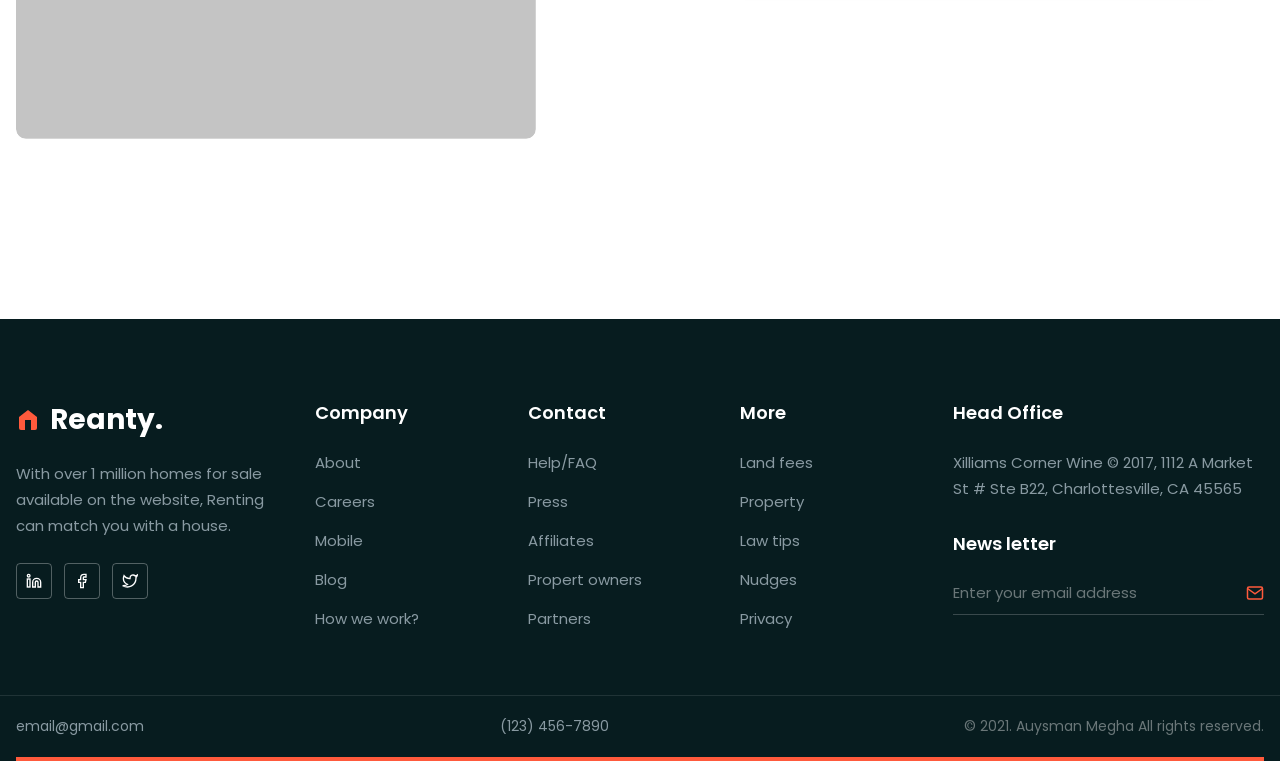
==== commit 4a127716: "Deploy" ====
--- a/index.html
+++ b/index.html
@@ -3,47 +3,40 @@
 <head>
   <meta charset="UTF-8" />
   <meta name="viewport" content="width=device-width, initial-scale=1.0" />
-  <title>Fastcoding Test</title>
-
-  <link rel="stylesheet" href="./css/style.css" />
-  <link rel="stylesheet" href="./css/responsive.css" />
+  <title>Reanty - Real Estate Agency</title>
+  <link rel="stylesheet" href="../css/style.css" />
+  <link rel="stylesheet" href="../css/responsive.css" />
 </head>
 <body>
 
-<!-- 1. HEADER + HERO -->
 <header class="header">
-  <!-- TOPBAR -->
   <div class="topbar">
     <div class="container topbar-inner">
       <div class="topbar-left">
         <span class="topbar-item">
-          <img src="./assets/images/email-icon.png" alt="Email Icon" />
+          <img src="../assets/images/email-icon.png" alt="Email" />
           Info@webmail.com
         </span>
-
         <span class="topbar-item">
-          <img src="./assets/images/location-icon.png" alt="Location Icon" />
+          <img src="../assets/images/location-icon.png" alt="Location" />
           547 ns tower St. anglo City, USA
         </span>
       </div>
-
       <div class="topbar-right">
-        <a href="#"><img src="./assets/images/fb.png" alt="Facebook Icon" /></a>
-        <a href="#"><img src="./assets/images/twitter.png" alt="Twitter Icon" /></a>
-        <a href="#"><img src="./assets/images/ig.png" alt="Instagram Icon" /></a>
-        <a href="#"><img src="./assets/images/ytb.png" alt="YouTube Icon" /></a>
-        <a href="#"><img src="./assets/images/pinterest.png" alt="Pinterest Icon" /></a>
+        <a href="#"><img src="../assets/images/fb.png" alt="Facebook" /></a>
+        <a href="#"><img src="../assets/images/twitter.png" alt="Twitter" /></a>
+        <a href="#"><img src="../assets/images/ig.png" alt="Instagram" /></a>
+        <a href="#"><img src="../assets/images/ytb.png" alt="YouTube" /></a>
+        <a href="#"><img src="../assets/images/pinterest.png" alt="Pinterest" /></a>
       </div>
     </div>
   </div>
 
-  <!-- NAVBAR -->
   <div class="navbar">
     <div class="container navbar-inner">
       <a href="#" class="logo">
-        <img src="./assets/images/logo.png" alt="Reanty Logo" />
+        <img src="../assets/images/logo.png" alt="Reanty" />
       </a>
-
       <nav class="nav-menu">
         <a href="#" class="active">Home</a>
         <a href="#">About</a>
@@ -52,60 +45,48 @@
         <a href="#">Services</a>
         <a href="#">Contact</a>
       </nav>
-
       <div class="nav-actions">
         <a href="#" class="login-link">Log In</a>
         <a href="#" class="signup-link">Sign Up</a>
       </div>
+      <button class="menu-toggle" aria-label="Toggle menu">
+        <span></span><span></span><span></span>
+      </button>
     </div>
   </div>
-
-  <!-- HERO -->
+</header>
+
 <section class="hero">
   <div class="container hero-wrapper">
-    <!-- LEFT -->
     <div class="hero-content">
       <h1>Find the best Real Estate on your country.</h1>
-
-      <p>
-        With over 1 million homes for sale available on the website,
-        Renting can match you with a house.
-      </p>
-
+      <p>With over 1 million homes for sale available on the website, Renting can match you with a house.</p>
       <a href="#" class="btn btn-primary">
         Start membership
-        <span class="btn-arrow">›</span>
+        <span class="btn-arrow">&#8250;</span>
       </a>
     </div>
 
-    <!-- RIGHT / HERO VISUAL -->
     <div class="hero-visual">
-      <!-- ảnh chính -->
       <div class="hero-main-image">
-        <img src="./assets/images/hero/hero-main.png" alt="Hero property" />
-      </div>
-      <!-- mũi tên xoáy decor -->
-        <img src="./assets/images/hero/arrow-line.png" alt="" class="hero-arrow" />
-      <!-- card doanh thu -->
+        <img src="../assets/images/hero/hero-main.png" alt="Hero property" />
+      </div>
+      <img src="../assets/images/hero/arrow-line.png" alt="" class="hero-arrow" />
       <div class="hero-revenue-card">
-        <img src="./assets/images/hero/revenue-icon.png" alt="Revenue icon" class="revenue-icon" />
+        <img src="../assets/images/hero/revenue-icon.png" alt="Revenue" class="revenue-icon" />
         <h4>$7454.21</h4>
         <p>Revenue</p>
       </div>
-
-      <!-- nút how it works -->
       <a href="#" class="hero-how-it-works">
         <span>How it works</span>
-        <span class="play-circle">▶</span>
+        <span class="play-circle">&#9654;</span>
       </a>
     </div>
 
-    <!-- house tabs / slider nhỏ góc trái dưới -->
     <div class="hero-house-tabs">
       <div class="house-tab active">HOUSE 1</div>
       <div class="house-tab">HOUSE 2</div>
       <div class="house-tab">HOUSE 3</div>
-
       <div class="hero-pagination">
         <span class="line"></span>
         <span class="page active">1</span>
@@ -116,312 +97,510 @@
   </div>
 </section>
 
-  <main>
-    <!-- 2. COMMERCIAL REAL ESTATE -->
-    <section class="commercial section">
-      <div class="container">
-        <div class="section-heading center">
-          <h2>Commercial Real Estate And Office</h2>
-          <p>
-            Discover premium properties and modern spaces built for work,
-            investment, and lifestyle.
-          </p>
-        </div>
-
-        <div class="commercial-cards">
-          <article class="info-card">
-            <h3>Buyer Guides</h3>
-            <p>Practical information for people looking to buy a new home.</p>
-          </article>
-
-          <article class="info-card active">
-            <h3>Renter Guides</h3>
-            <p>Useful rental guidance to help you find the right property.</p>
-          </article>
-
-          <article class="info-card">
-            <h3>Seller Guides</h3>
-            <p>Tips and market knowledge for selling your property effectively.</p>
-          </article>
-        </div>
-      </div>
-    </section>
-
-    <!-- 3. DREAM LIVING SPACE -->
-    <section class="dream section">
-      <div class="container two-col">
-        <div class="dream-image">
-          <img src="./assets/images/about/dream-space.png" alt="Dream living space" />
-        </div>
-
-        <div class="dream-content">
-          <h2>Dream Living Spaces Setting New Build</h2>
-
-          <div class="feature-list">
-            <div class="feature-item">
-              <h3>The perfect residence</h3>
-              <p>Thoughtfully designed spaces for comfort and function.</p>
-            </div>
-
-            <div class="feature-item">
-              <h3>Global architect experts</h3>
-              <p>Built with modern design standards and smart planning.</p>
-            </div>
-
-            <div class="feature-item">
-              <h3>Built-in storage capable</h3>
-              <p>Efficient layouts that maximize storage and convenience.</p>
-            </div>
-          </div>
-        </div>
-      </div>
-    </section>
-
-    <!-- 4. ABOUT / TODAY SELLS PROPERTIES -->
-    <section class="about section">
-      <div class="container two-col reverse">
-        <div class="about-content">
-          <span class="eyebrow">About home</span>
-          <h2>Today Sells Properties</h2>
-
-          <ul class="check-list">
-            <li>Find a home that fits your budget and lifestyle.</li>
-            <li>Work with trusted experts for every property step.</li>
-            <li>Explore modern listings in high-value locations.</li>
-            <li>Move into spaces designed for your future plans.</li>
-          </ul>
-        </div>
-
-        <div class="about-gallery">
-          <img src="./assets/images/about/about-1.png" alt="Property image 1" />
-          <img src="./assets/images/about/about-2.png" alt="Property image 2" />
-          <img src="./assets/images/about/about-3.png" alt="Property image 3" />
-        </div>
-      </div>
-    </section>
-
-    <!-- 5. SERVICES -->
-    <section class="services section section-light">
-      <div class="container">
-        <div class="section-heading center">
-          <h2>Services provide for you</h2>
-          <p>
-            We offer property services and smart solutions tailored to your needs.
-          </p>
-        </div>
-
-        <div class="services-grid">
-          <article class="service-card"><h3>Bed Rooms</h3><p>Modern spaces for comfortable living.</p></article>
-          <article class="service-card"><h3>Swimming pool</h3><p>Enjoy premium facilities in selected properties.</p></article>
-          <article class="service-card"><h3>Copywriting content</h3><p>Professional support for your property listings.</p></article>
-          <article class="service-card"><h3>Smart Home</h3><p>Technology-driven homes for modern life.</p></article>
-          <article class="service-card"><h3>Library area</h3><p>Quiet and elegant spaces for focus and comfort.</p></article>
-          <article class="service-card"><h3>Responsive Daily</h3><p>Fast service and reliable support every day.</p></article>
-        </div>
-      </div>
-    </section>
-
-    <!-- 6. FEATURED PROPERTY -->
-    <section class="featured section">
-      <div class="container">
-        <div class="featured-top">
-          <div>
-            <h2>Featured Property</h2>
-            <p>Find your perfect home with our latest featured listings.</p>
-          </div>
-
-          <div class="featured-tabs">
-            <button class="tab active">Apartment</button>
-            <button class="tab">Villa</button>
-            <button class="tab">Land</button>
-          </div>
-        </div>
-
-        <div class="property-grid">
-          <article class="property-card">
-            <img src="./assets/images/properties/property-1.png" alt="Property 1" />
-            <div class="property-body">
-              <h3>The Stow Apartment</h3>
-              <p>$2,32,000</p>
-            </div>
-          </article>
-
-          <article class="property-card">
-            <img src="./assets/images/properties/property-2.png" alt="Property 2" />
-            <div class="property-body">
-              <h3>The Stow Apartment</h3>
-              <p>$2,32,000</p>
-            </div>
-          </article>
-
-          <article class="property-card">
-            <img src="./assets/images/properties/property-3.png" alt="Property 3" />
-            <div class="property-body">
-              <h3>The Stow Apartment</h3>
-              <p>$2,32,000</p>
-            </div>
-          </article>
-        </div>
-
-        <div class="center mt-32">
-          <a href="#" class="btn btn-outline">View Property</a>
-        </div>
-      </div>
-    </section>
-
-    <!-- 7. UNIT 9A BANNER -->
-    <section class="unit-banner">
-      <div class="container unit-banner-inner">
-        <div class="unit-badge">Unit no. 9A</div>
-        <div class="unit-card">
-          <span>$4,000</span>
-        </div>
-      </div>
-    </section>
-
-    <!-- 8. TESTIMONIAL -->
-    <section class="testimonial section">
-      <div class="container">
-        <div class="section-heading center">
-          <h2>What our customers are saying</h2>
-          <p>Hear what clients say about our service and properties.</p>
-        </div>
-
-        <div class="testimonial-wrapper">
-          <div class="testimonial-image">
-            <img src="./assets/images/testimonial/person.png" alt="Customer" />
-          </div>
-
-          <div class="testimonial-content">
-            <p class="quote">
-              We make sure you have a fine distance with the sickness. We make
-              you never lose hope. We make sure you have all the sickness.
-            </p>
-            <h3>Yunus Seyhan</h3>
-            <span>Property customer</span>
-          </div>
-        </div>
-      </div>
-    </section>
-
-    <!-- 9. RENTING / PROJECT / SUBSCRIBE -->
-    <section class="renting section">
-      <div class="container">
-        <div class="section-heading center">
-          <h2>We build more projects successful</h2>
-        </div>
-
-        <div class="city-cards">
-          <article class="city-card"><h3>San Francisco, California</h3><a href="#">See more</a></article>
-          <article class="city-card"><h3>Washington DC</h3><a href="#">See more</a></article>
-          <article class="city-card"><h3>Chicago</h3><a href="#">See more</a></article>
-        </div>
-
-        <form class="subscribe-form">
-          <input type="email" placeholder="Enter your email address" />
-          <button type="submit" class="btn btn-primary">Subscribe</button>
+<main>
+  <section class="commercial section">
+    <div class="container">
+      <div class="section-heading center">
+        <h2>Commercial Real Estate And Office</h2>
+        <p>Discover premium properties and modern spaces built for work, investment, and lifestyle.</p>
+      </div>
+      <div class="commercial-cards">
+        <article class="info-card">
+          <h3>Buyer Guides</h3>
+          <p>Practical information for people looking to buy a new home.</p>
+        </article>
+        <article class="info-card active">
+          <h3>Renter Guides</h3>
+          <p>Useful rental guidance to help you find the right property.</p>
+        </article>
+        <article class="info-card">
+          <h3>Seller Guides</h3>
+          <p>Tips and market knowledge for selling your property effectively.</p>
+        </article>
+      </div>
+    </div>
+  </section>
+
+  <!-- DREAM LIVING SPACES -->
+  <section class="dream section">
+    <div class="container two-col">
+      <div class="dream-images">
+        <div class="dream-img-lg">
+          <img src="../assets/images/about/dream-space.png" alt="Dream living space" />
+        </div>
+        <div class="dream-img-sm">
+          <img src="../assets/images/about/about-1.png" alt="Dream living space" />
+        </div>
+        <div class="rating-badge">
+          <div class="rating-stars">
+            <span class="star">&#9733;</span>
+            <span class="star">&#9733;</span>
+            <span class="star">&#9733;</span>
+            <span class="star">&#9733;</span>
+            <span class="star">&#9733;</span>
+          </div>
+          <span class="rating-text">5 Star Rating</span>
+        </div>
+      </div>
+      <div class="dream-content">
+        <div class="eyebrow">
+          <svg width="16" height="16" viewBox="0 0 24 24" fill="none" stroke="#ff5a3c" stroke-width="2"><path d="M3 9l9-7 9 7v11a2 2 0 01-2 2H5a2 2 0 01-2-2z"/><polyline points="9 22 9 12 15 12 15 22"/></svg>
+          <span>About home</span>
+        </div>
+        <h2>Dream Living Spaces Setting New Build</h2>
+        <p class="dream-desc">SeaWire Web is a wireframe kit that has more than 15 popular categories and more than 200 screens</p>
+        <div class="feature-list">
+          <div class="feature-item">
+            <div class="feature-icon">
+              <svg width="24" height="24" viewBox="0 0 24 24" fill="none" stroke="#fff" stroke-width="2"><path d="M3 9l9-7 9 7v11a2 2 0 01-2 2H5a2 2 0 01-2-2z"/><polyline points="9 22 9 12 15 12 15 22"/></svg>
+            </div>
+            <div>
+              <h3>The perfect Rsidencye</h3>
+              <p>Take a deep dive and browse origin neighborhood photos.</p>
+            </div>
+          </div>
+          <div class="feature-item">
+            <div class="feature-icon">
+              <svg width="24" height="24" viewBox="0 0 24 24" fill="none" stroke="#fff" stroke-width="2"><circle cx="12" cy="12" r="10"/><line x1="2" y1="12" x2="22" y2="12"/><path d="M12 2a15.3 15.3 0 014 10 15.3 15.3 0 01-4 10 15.3 15.3 0 01-4-10 15.3 15.3 0 014-10z"/></svg>
+            </div>
+            <div>
+              <h3>Global Arhitect Experts</h3>
+              <p>Take a deep dive and browse origin neighborhood photos.</p>
+            </div>
+          </div>
+          <div class="feature-item">
+            <div class="feature-icon">
+              <svg width="24" height="24" viewBox="0 0 24 24" fill="none" stroke="#fff" stroke-width="2"><rect x="4" y="2" width="16" height="20" rx="2"/><line x1="9" y1="6" x2="15" y2="6"/><line x1="9" y1="10" x2="15" y2="10"/><line x1="9" y1="14" x2="15" y2="14"/></svg>
+            </div>
+            <div>
+              <h3>Built-in a storage capable</h3>
+              <p>Take a deep dive and browse origin neighborhood photos.</p>
+            </div>
+          </div>
+        </div>
+      </div>
+    </div>
+  </section>
+
+  <!-- TODAY SELLS PROPERTIES -->
+  <section class="about section">
+    <div class="container two-col">
+      <div class="about-content">
+        <div class="eyebrow">
+          <svg width="16" height="16" viewBox="0 0 24 24" fill="none" stroke="#ff5a3c" stroke-width="2"><path d="M3 9l9-7 9 7v11a2 2 0 01-2 2H5a2 2 0 01-2-2z"/><polyline points="9 22 9 12 15 12 15 22"/></svg>
+          <span>About home</span>
+        </div>
+        <h2>Today Sells Properties</h2>
+        <p class="about-desc">SeaWire Web is a wireframe kit that has more than 15 popular categories and more than 200 screens</p>
+        <ul class="prop-list">
+          <li>Live Music concert at Newyork</li>
+          <li>Our best boat Tour is just for you</li>
+          <li>Live Music concert at Newyork</li>
+          <li>Our best boat Tour is just for you</li>
+          <li>Live Music concert at Newyork</li>
+        </ul>
+        <div class="house-slider">
+          <div class="house-cards">
+            <div class="house-card active">
+              <div class="house-card-img">
+                <img src="../assets/images/hero/house1.png" alt="House 1" />
+              </div>
+              <span>HOUSE 1</span>
+            </div>
+            <div class="house-card">
+              <div class="house-card-img">
+                <img src="../assets/images/hero/house2.png" alt="House 2" />
+              </div>
+              <span>HOUSE 2</span>
+            </div>
+            <div class="house-card">
+              <div class="house-card-img">
+                <img src="../assets/images/hero/house2.png" alt="House 3" />
+              </div>
+              <span>HOUSE 3</span>
+            </div>
+          </div>
+          <div class="slider-pagination">
+            <div class="progress-bar">
+              <div class="progress-fill"></div>
+            </div>
+            <div class="page-numbers">
+              <span class="current">1</span>
+              <span class="other">2</span>
+              <span class="other">3</span>
+            </div>
+          </div>
+        </div>
+      </div>
+      <div class="about-gallery">
+        <img src="../assets/images/about/about-1.png" alt="Property" />
+        <img src="../assets/images/about/about-2.png" alt="Property" />
+        <img src="../assets/images/about/about-3.png" alt="Property" />
+      </div>
+    </div>
+  </section>
+
+  <!-- SERVICES -->
+  <section class="services section section-light">
+    <div class="container">
+      <div class="section-heading center">
+        <h2>Services provide for you</h2>
+        <p>There are many variations of passages of Lorem Ipsum available, but the majority have suffered alteration.</p>
+      </div>
+      <div class="services-grid">
+        <article class="service-card">
+          <div class="service-icon">
+            <img src="../assets/images/services/icon-06.png" alt="Bed Rooms" />
+          </div>
+          <h3>Bed Rooms</h3>
+          <p>Desktop publishing software like aldus page maker including</p>
+          <a href="#" class="service-link">Learn more <span>&#8594;</span></a>
+        </article>
+        <article class="service-card">
+          <div class="service-icon">
+            <img src="../assets/images/services/icon-05.png" alt="Swimming pool" />
+          </div>
+          <h3>Swimming pool</h3>
+          <p>React creative agency amet, consec tetur adipiscing elit.</p>
+          <a href="#" class="service-link">Learn more <span>&#8594;</span></a>
+        </article>
+        <article class="service-card">
+          <div class="service-icon">
+            <img src="../assets/images/services/icon-04.png" alt="Copywriting content" />
+          </div>
+          <h3>Copywriting content</h3>
+          <p>The standard chunk of used since the 1500s is reproduced</p>
+          <a href="#" class="service-link">Learn more <span>&#8594;</span></a>
+        </article>
+        <article class="service-card">
+          <div class="service-icon">
+            <img src="../assets/images/services/icon-03.png" alt="Smart Home" />
+          </div>
+          <h3>Smart Home</h3>
+          <p>The standard chunk of used since the 1500s is reproduced</p>
+          <a href="#" class="service-link">Learn more <span>&#8594;</span></a>
+        </article>
+        <article class="service-card">
+          <div class="service-icon">
+            <img src="../assets/images/services/icon-02.png" alt="Library area" />
+          </div>
+          <h3>Library area</h3>
+          <p>Desktop publishing software like aldus page maker including</p>
+          <a href="#" class="service-link">Learn more <span>&#8594;</span></a>
+        </article>
+        <article class="service-card">
+          <div class="service-icon">
+            <img src="../assets/images/services/icon-01.png" alt="Responsive Daily" />
+          </div>
+          <h3>Responsive Daily</h3>
+          <p>React creative agency amet, consec tetur adipiscing elit.</p>
+          <a href="#" class="service-link">Learn more <span>&#8594;</span></a>
+        </article>
+      </div>
+    </div>
+  </section>
+
+  <!-- FEATURED PROPERTY -->
+  <section class="featured section">
+    <div class="container">
+      <div class="featured-top">
+        <div>
+          <h2>Featured Property</h2>
+          <p>Find your perfect home with our latest featured listings.</p>
+        </div>
+        <div class="featured-tabs">
+          <button class="tab active">Apartment</button>
+          <button class="tab">Villa</button>
+          <button class="tab">Land</button>
+        </div>
+      </div>
+      <div class="property-grid">
+        <article class="property-card active">
+          <div class="property-img">
+            <img src="../assets/images/properties/property-1.png" alt="Property 1" />
+          </div>
+          <div class="property-body">
+            <h3>The Stokes Apartment</h3>
+            <div class="property-location">
+              <svg width="14" height="14" viewBox="0 0 24 24" fill="none" stroke="#8aa0aa" stroke-width="2"><path d="M21 10c0 7-9 13-9 13s-9-6-9-13a9 9 0 0118 0z"/><circle cx="12" cy="10" r="3"/></svg>
+              <span>Cleveland, United States</span>
+            </div>
+            <div class="property-footer">
+              <span class="property-price">$2,32,120</span>
+              <span class="property-arrow active">
+                <svg width="16" height="16" viewBox="0 0 24 24" fill="none" stroke="#fff" stroke-width="2"><line x1="5" y1="12" x2="19" y2="12"/><polyline points="12 5 19 12 12 19"/></svg>
+              </span>
+            </div>
+          </div>
+        </article>
+        <article class="property-card">
+          <div class="property-img">
+            <img src="../assets/images/properties/property-2.png" alt="Property 2" />
+          </div>
+          <div class="property-body">
+            <h3>The Stokes Apartment</h3>
+            <div class="property-location">
+              <svg width="14" height="14" viewBox="0 0 24 24" fill="none" stroke="#8aa0aa" stroke-width="2"><path d="M21 10c0 7-9 13-9 13s-9-6-9-13a9 9 0 0118 0z"/><circle cx="12" cy="10" r="3"/></svg>
+              <span>Cleveland, United States</span>
+            </div>
+            <div class="property-footer">
+              <span class="property-price">$2,32,120</span>
+              <span class="property-arrow">
+                <svg width="16" height="16" viewBox="0 0 24 24" fill="none" stroke="#8aa0aa" stroke-width="2"><line x1="5" y1="12" x2="19" y2="12"/><polyline points="12 5 19 12 12 19"/></svg>
+              </span>
+            </div>
+          </div>
+        </article>
+        <article class="property-card">
+          <div class="property-img">
+            <img src="../assets/images/properties/property-3.png" alt="Property 3" />
+          </div>
+          <div class="property-body">
+            <h3>The Stokes Apartment</h3>
+            <div class="property-location">
+              <svg width="14" height="14" viewBox="0 0 24 24" fill="none" stroke="#8aa0aa" stroke-width="2"><path d="M21 10c0 7-9 13-9 13s-9-6-9-13a9 9 0 0118 0z"/><circle cx="12" cy="10" r="3"/></svg>
+              <span>Cleveland, United States</span>
+            </div>
+            <div class="property-footer">
+              <span class="property-price">$2,32,120</span>
+              <span class="property-arrow">
+                <svg width="16" height="16" viewBox="0 0 24 24" fill="none" stroke="#8aa0aa" stroke-width="2"><line x1="5" y1="12" x2="19" y2="12"/><polyline points="12 5 19 12 12 19"/></svg>
+              </span>
+            </div>
+          </div>
+        </article>
+      </div>
+      <div class="center mt-32">
+        <a href="#" class="btn btn-outline">Explore Property</a>
+      </div>
+    </div>
+  </section>
+
+  <!-- UNIT BANNER -->
+  <section class="unit-banner">
+    <div class="container unit-banner-inner">
+      <div class="unit-badge">
+        <span>UNIT NO.</span>
+        <strong>9A</strong>
+      </div>
+      <div class="unit-card">
+        <div class="unit-card-img">
+          <img src="../assets/images/unit-house.png" alt="Unit" />
+          <div class="img-badge">
+            <img src="../assets/images/coin-badge.png" alt="$" />
+          </div>
+        </div>
+        <div class="unit-card-info">
+          <span class="unit-price">$4,000</span>
+          <span class="unit-address">242 Metric way</span>
+          <div class="unit-amenities">
+            <span class="amenity">
+              <span class="amenity-icon">
+                <svg width="14" height="11" viewBox="0 0 14 11" fill="#ff5a3c"><rect x="0" y="4" width="14" height="7" rx="1"/><rect x="1" y="0" width="4" height="4" rx="1"/><rect x="9" y="0" width="4" height="4" rx="1"/></svg>
+              </span>
+              2
+            </span>
+            <span class="amenity">
+              <span class="amenity-icon">
+                <svg width="16" height="12" viewBox="0 0 16 12" fill="#ff5a3c"><path d="M13 4c-1.66 0-3 1.34-3 3v2H1V4c0-1.66-1.34-3-3-3S-5 2.34-5 4v5h14V7c0-1.66-1.34-3-3-3z" transform="translate(3 0)"/></svg>
+              </span>
+              2
+            </span>
+            <span class="amenity">
+              <span class="amenity-icon">
+                <svg width="12" height="14" viewBox="0 0 12 14" fill="#ff5a3c"><path d="M0 14L6 0l6 14H0z"/></svg>
+              </span>
+              500sqf
+            </span>
+          </div>
+        </div>
+      </div>
+    </div>
+  </section>
+
+  <!-- TESTIMONIAL -->
+  <section class="testimonial section">
+    <div class="container">
+      <div class="section-heading center">
+        <h2>What our customers are saying</h2>
+        <p>We make sure you have a fine distance with the sickness. We make you never lose hope.</p>
+      </div>
+      <div class="testimonial-wrapper">
+        <div class="testimonial-image">
+          <img src="../assets/images/testimonial/person.png" alt="Customer" />
+        </div>
+        <div class="testimonial-content">
+          <p class="quote">We make sure you have a fine distance with the sickness. We make you never lose hope. We make sure you have all the sickness.</p>
+          <h3>Yunus Seyhan</h3>
+          <span>Property customer</span>
+        </div>
+      </div>
+    </div>
+  </section>
+
+  <!-- RENTING / PROJECTS -->
+  <section class="renting section">
+    <div class="container">
+      <div class="section-heading center">
+        <h2>We build more projects successful</h2>
+      </div>
+      <div class="city-cards">
+        <article class="city-card"><h3>San Francisco, California</h3><a href="#">See more</a></article>
+        <article class="city-card"><h3>Washington DC</h3><a href="#">See more</a></article>
+        <article class="city-card"><h3>Chicago</h3><a href="#">See more</a></article>
+      </div>
+      <form class="subscribe-form">
+        <input type="email" placeholder="Enter your email address" />
+        <button type="submit" class="btn btn-primary">Subscribe</button>
+      </form>
+    </div>
+  </section>
+
+  <!-- BLOG -->
+  <section class="blog section">
+    <div class="container">
+      <div class="section-heading center">
+        <h2>From our blog</h2>
+        <p>Find your suitable house every day with our useful articles.</p>
+      </div>
+      <div class="blog-grid">
+        <article class="blog-card">
+          <img src="../assets/images/blog/blog-1.png" alt="Blog 1" />
+          <div class="blog-body">
+            <h3>How to rent a home very easy?</h3>
+            <p>Useful property tips and practical steps for first-time renters.</p>
+          </div>
+        </article>
+        <article class="blog-card">
+          <img src="../assets/images/blog/blog-2.png" alt="Blog 2" />
+          <div class="blog-body">
+            <h3>How to rent a home very easy?</h3>
+            <p>Helpful guidance for choosing the right property and location.</p>
+          </div>
+        </article>
+        <article class="blog-card">
+          <img src="../assets/images/blog/blog-3.png" alt="Blog 3" />
+          <div class="blog-body">
+            <h3>How to rent a home very easy?</h3>
+            <p>Smart ideas to compare listings and make better housing decisions.</p>
+          </div>
+        </article>
+      </div>
+      <div class="center mt-32">
+        <a href="#" class="btn btn-outline">Read all</a>
+      </div>
+    </div>
+  </section>
+
+  <!-- CONTACT -->
+  <section class="contact section">
+    <div class="container contact-wrapper">
+      <div class="contact-info">
+        <span class="eyebrow">
+          <svg width="16" height="16" viewBox="0 0 24 24" fill="none" stroke="#ff5a3c" stroke-width="2"><path d="M3 9l9-7 9 7v11a2 2 0 01-2 2H5a2 2 0 01-2-2z"/><polyline points="9 22 9 12 15 12 15 22"/></svg>
+          Contact with us
+        </span>
+        <h2>Looking For To Buy A Property?</h2>
+        <p class="contact-desc">Browse our property listing and find your best and suitable home or house for sale, rent and buying. It's so easy and fast.</p>
+        <ul class="check-list">
+          <li>Find a home that fits your budget and lifestyle.</li>
+          <li>Advice and support from the best property team.</li>
+          <li>Legal guidance and flexible installment options.</li>
+        </ul>
+        <div class="contact-image">
+          <img src="../assets/images/contact/contact-house.png" alt="Contact property" />
+        </div>
+      </div>
+      <div class="contact-form-box">
+        <h3>Contact Us</h3>
+        <form class="contact-form">
+          <input type="text" placeholder="Enter your name" />
+          <input type="email" placeholder="Enter your email" />
+          <textarea placeholder="Enter your message"></textarea>
+          <button type="submit" class="btn btn-primary">Send</button>
         </form>
       </div>
-    </section>
-
-    <!-- 10. BLOG -->
-    <section class="blog section">
-      <div class="container">
-        <div class="section-heading center">
-          <h2>From our blog</h2>
-          <p>Find your suitable house every day with our useful articles.</p>
-        </div>
-
-        <div class="blog-grid">
-          <article class="blog-card">
-            <img src="./assets/images/blog/blog-1.png" alt="Blog 1" />
-            <div class="blog-body">
-              <h3>How to rent a home very easy?</h3>
-              <p>Useful property tips and practical steps for first-time renters.</p>
-            </div>
-          </article>
-
-          <article class="blog-card">
-            <img src="./assets/images/blog/blog-2.png" alt="Blog 2" />
-            <div class="blog-body">
-              <h3>How to rent a home very easy?</h3>
-              <p>Helpful guidance for choosing the right property and location.</p>
-            </div>
-          </article>
-
-          <article class="blog-card">
-            <img src="./assets/images/blog/blog-3.png" alt="Blog 3" />
-            <div class="blog-body">
-              <h3>How to rent a home very easy?</h3>
-              <p>Smart ideas to compare listings and make better housing decisions.</p>
-            </div>
-          </article>
-        </div>
-
-        <div class="center mt-32">
-          <a href="#" class="btn btn-outline">Read all</a>
-        </div>
-      </div>
-    </section>
-
-    <!-- 11. CONTACT -->
-    <section class="contact section">
-      <div class="container contact-wrapper">
-        <div class="contact-info">
-          <span class="eyebrow">Contact with us</span>
-          <h2>Looking For To Buy A Property?</h2>
-
-          <ul class="check-list">
-            <li>Browse our property listing and find your best dream home.</li>
-            <li>Advice and support from the best property team.</li>
-            <li>Legal guidance and flexible installment options.</li>
-          </ul>
-
-          <div class="contact-image">
-            <img src="./assets/images/contact/contact-house.png" alt="Contact property" />
-          </div>
-        </div>
-
-        <div class="contact-form-box">
-          <h3>Contact Us</h3>
-          <form class="contact-form">
-            <input type="text" placeholder="Enter your name" />
-            <input type="email" placeholder="Enter your email" />
-            <textarea placeholder="Enter your message"></textarea>
-            <button type="submit" class="btn btn-primary">Send</button>
-          </form>
-        </div>
-      </div>
-    </section>
-  </main>
-
-  <footer class="footer">
-    <div class="container footer-grid">
-      <div class="footer-brand">
-        <h3>Realty.</h3>
-        <p>We build homes and future spaces for modern living.</p>
-      </div>
-
-      <div class="footer-col">
-        <h4>Company</h4>
-        <a href="#">About</a>
-        <a href="#">Careers</a>
-        <a href="#">Blog</a>
-      </div>
-
-      <div class="footer-col">
-        <h4>Contact</h4>
-        <a href="#">FAQ</a>
-        <a href="#">Support</a>
-        <a href="#">Privacy</a>
-      </div>
-
-      <div class="footer-col">
-        <h4>Newsletter</h4>
-        <p>Stay updated with our latest property news.</p>
-      </div>
-    </div>
-  </footer>
-
+    </div>
+  </section>
+</main>
+
+<!-- FOOTER -->
+<footer class="footer">
+  <div class="container footer-inner">
+    <div class="footer-brand">
+      <div class="footer-logo">
+        <svg width="24" height="24" viewBox="0 0 24 24" fill="#ff5a3c"><path d="M3 9l9-7 9 7v11a2 2 0 01-2 2H5a2 2 0 01-2-2z"/><polyline points="9 22 9 12 15 12 15 22" fill="#071c1f"/></svg>
+        <h3>Reanty.</h3>
+      </div>
+      <p>With over 1 million homes for sale available on the website, Renting can match you with a house.</p>
+      <div class="footer-social">
+        <a href="#" class="social-icon-box"><svg width="16" height="16" viewBox="0 0 24 24" fill="none" stroke="#fff" stroke-width="2"><path d="M16 8a6 6 0 016 6v7h-4v-7a2 2 0 00-2-2 2 2 0 00-2 2v7h-4v-7a6 6 0 016-6z"/><rect x="2" y="9" width="4" height="12"/><circle cx="4" cy="4" r="2"/></svg></a>
+        <a href="#" class="social-icon-box"><svg width="16" height="16" viewBox="0 0 24 24" fill="none" stroke="#fff" stroke-width="2"><path d="M18 2h-3a5 5 0 00-5 5v3H7v4h3v8h4v-8h3l1-4h-4V7a1 1 0 011-1h3z"/></svg></a>
+        <a href="#" class="social-icon-box"><svg width="16" height="16" viewBox="0 0 24 24" fill="none" stroke="#fff" stroke-width="2"><path d="M23 3a10.9 10.9 0 01-3.14 1.53 4.48 4.48 0 00-7.86 3v1A10.66 10.66 0 013 4s-4 9 5 13a11.64 11.64 0 01-7 2c9 5 20 0 20-11.5a4.5 4.5 0 00-.08-.83A7.72 7.72 0 0023 3z"/></svg></a>
+      </div>
+    </div>
+
+    <div class="footer-links">
+      <h4>Company</h4>
+      <ul>
+        <li><a href="#">About</a></li>
+        <li><a href="#">Careers</a></li>
+        <li><a href="#">Mobile</a></li>
+        <li><a href="#">Blog</a></li>
+        <li><a href="#">How we work?</a></li>
+      </ul>
+    </div>
+
+    <div class="footer-links">
+      <h4>Contact</h4>
+      <ul>
+        <li><a href="#">Help/FAQ</a></li>
+        <li><a href="#">Press</a></li>
+        <li><a href="#">Affiliates</a></li>
+        <li><a href="#">Propert owners</a></li>
+        <li><a href="#">Partners</a></li>
+      </ul>
+    </div>
+
+    <div class="footer-links">
+      <h4>More</h4>
+      <ul>
+        <li><a href="#">Land fees</a></li>
+        <li><a href="#">Property</a></li>
+        <li><a href="#">Law tips</a></li>
+        <li><a href="#">Nudges</a></li>
+        <li><a href="#">Privacy</a></li>
+      </ul>
+    </div>
+
+    <div class="footer-contact">
+      <h4>Head Office</h4>
+      <p class="footer-address">Xilliams Corner Wine &copy; 2017, 1112 A Market St # Ste B22, Charlottesville, CA 45565</p>
+      <h4>News letter</h4>
+      <div class="newsletter-input">
+        <input type="email" placeholder="Enter your email address" />
+        <button type="button">
+          <svg width="18" height="18" viewBox="0 0 24 24" fill="none" stroke="#ff5a3c" stroke-width="2"><path d="M4 4h16c1.1 0 2 .9 2 2v12c0 1.1-.9 2-2 2H4c-1.1 0-2-.9-2-2V6c0-1.1.9-2 2-2z"/><polyline points="22,6 12,13 2,6"/></svg>
+        </button>
+      </div>
+    </div>
+  </div>
+
+  <div class="footer-bottom">
+    <div class="container footer-bottom-inner">
+      <span>email@gmail.com</span>
+      <span>(123) 456-7890</span>
+      <span>&copy; 2021. Auysman Megha All rights reserved.</span>
+    </div>
+  </div>
+</footer>
+
+<script>
+document.querySelector('.menu-toggle')?.addEventListener('click', function() {
+  document.querySelector('.nav-menu').classList.toggle('open')
+  document.querySelector('.nav-actions').classList.toggle('open')
+  this.classList.toggle('active')
+})
+</script>
 </body>
 </html>
--- a/css/style.css
+++ b/css/style.css
@@ -1,20 +1,12 @@
-/* =========================
-   GOOGLE FONTS
-========================== */
 @import url('https://fonts.googleapis.com/css2?family=Nunito:wght@400;600;700;800&family=Poppins:wght@400;500;600;700;800&display=swap');
 
-/* =========================
-   RESET
-========================== */
 * {
   margin: 0;
   padding: 0;
   box-sizing: border-box;
 }
 
-html {
-  scroll-behavior: smooth;
-}
+html { scroll-behavior: smooth; }
 
 body {
   background: #ffffff;
@@ -22,25 +14,11 @@
   font-family: 'Poppins', sans-serif;
 }
 
-img {
-  max-width: 100%;
-  display: block;
-}
-
-a {
-  color: inherit;
-  text-decoration: none;
-}
-
-button,
-input,
-textarea {
-  font: inherit;
-}
-
-/* =========================
-   VARIABLES
-========================== */
+img { max-width: 100%; display: block; }
+a { color: inherit; text-decoration: none; }
+button, input, textarea { font: inherit; }
+ul { list-style: none; }
+
 :root {
   --primary: #ff5a3c;
   --dark: #071c1f;
@@ -50,40 +28,29 @@
   --white: #ffffff;
 }
 
-/* =========================
-   GLOBAL
-========================== */
 .container {
   width: min(1320px, calc(100% - 32px));
   margin: 0 auto;
 }
 
-/* =========================
-   BUTTON
-========================== */
 .btn {
   display: inline-flex;
   align-items: center;
   justify-content: center;
   gap: 10px;
-
   min-height: 58px;
   padding: 0 30px;
   border-radius: 10px;
   border: none;
   cursor: pointer;
-
   font-family: 'Nunito', sans-serif;
   font-size: 16px;
   font-weight: 700;
   line-height: 1;
-
   transition: 0.25s ease;
 }
 
-.btn:hover {
-  transform: translateY(-2px);
-}
+.btn:hover { transform: translateY(-2px); }
 
 .btn-primary {
   background: var(--primary);
@@ -91,22 +58,75 @@
   box-shadow: 0 16px 40px rgba(255, 90, 60, 0.2);
 }
 
-.btn-arrow {
+.btn-outline {
+  background: transparent;
+  color: var(--primary);
+  border: 2px solid var(--primary);
+}
+
+.btn-outline:hover {
+  background: var(--primary);
+  color: #fff;
+}
+
+.btn-arrow { font-size: 18px; line-height: 1; }
+.center { text-align: center; }
+.section-light { background: var(--light-bg); }
+.mt-32 { margin-top: 32px; }
+
+/* CHECK LIST */
+.check-list {
+  display: flex;
+  flex-direction: column;
+  gap: 16px;
+}
+
+.check-list li {
+  position: relative;
+  padding-left: 28px;
+  color: #8aa0aa;
+  font-size: 16px;
+  line-height: 1.75;
+  list-style: none;
+}
+
+.check-list li::before {
+  content: "";
+  position: absolute;
+  left: 0;
+  top: 11px;
+  width: 10px;
+  height: 10px;
+  border-radius: 50%;
+  background: #ff5a3c;
+}
+
+/* SECTION BASE */
+.section {
+  padding-top: 100px;
+  padding-bottom: 100px;
+}
+
+/* EYEBROW */
+.eyebrow {
+  display: inline-flex;
+  align-items: center;
+  gap: 8px;
+  margin-bottom: 14px;
+  color: var(--primary);
+  font-family: 'Nunito', sans-serif;
   font-size: 18px;
-  line-height: 1;
-}
-
-/* =========================
+  font-weight: 600;
+  letter-spacing: -0.015em;
+}
+
+.eyebrow svg { flex-shrink: 0; }
+
+/* ========================
    HEADER
-========================== */
-.header {
-  width: 100%;
-  background: #fff;
-}
-
-/* =========================
-   TOPBAR
-========================== */
+======================== */
+.header { width: 100%; background: #fff; }
+
 .topbar {
   background: var(--dark);
   color: #fff;
@@ -120,8 +140,7 @@
   gap: 20px;
 }
 
-.topbar-left,
-.topbar-right {
+.topbar-left, .topbar-right {
   display: flex;
   align-items: center;
   gap: 28px;
@@ -131,38 +150,17 @@
   display: inline-flex;
   align-items: center;
   gap: 8px;
-
   color: #fff;
   font-size: 14px;
   font-weight: 400;
-  line-height: 1;
   white-space: nowrap;
 }
 
-.topbar-item img {
-  width: 14px;
-  height: 14px;
-  object-fit: contain;
-}
-
-.topbar-right a {
-  display: inline-flex;
-  align-items: center;
-  justify-content: center;
-}
-
-.topbar-right img {
-  width: 14px;
-  height: 14px;
-  object-fit: contain;
-}
-
-/* =========================
-   NAVBAR
-========================== */
-.navbar {
-  background: #fff;
-}
+.topbar-item img { width: 14px; height: 14px; object-fit: contain; }
+.topbar-right a { display: inline-flex; align-items: center; justify-content: center; }
+.topbar-right img { width: 14px; height: 14px; object-fit: contain; }
+
+.navbar { background: #fff; }
 
 .navbar-inner {
   min-height: 92px;
@@ -172,17 +170,8 @@
   gap: 28px;
 }
 
-.logo {
-  display: inline-flex;
-  align-items: center;
-  flex-shrink: 0;
-}
-
-.logo img {
-  width: auto;
-  height: 38px; /* chỉnh theo logo của bạn */
-  object-fit: contain;
-}
+.logo { display: inline-flex; align-items: center; flex-shrink: 0; }
+.logo img { width: auto; height: 38px; object-fit: contain; }
 
 .nav-menu {
   display: flex;
@@ -195,15 +184,11 @@
   font-family: 'Poppins', sans-serif;
   font-weight: 600;
   font-size: 18px;
-  line-height: 1;
   color: #233638;
   transition: 0.2s ease;
 }
 
-.nav-menu a:hover,
-.nav-menu a.active {
-  color: var(--primary);
-}
+.nav-menu a:hover, .nav-menu a.active { color: var(--primary); }
 
 .nav-actions {
   display: flex;
@@ -217,7 +202,6 @@
   font-family: 'Poppins', sans-serif;
   font-weight: 600;
   font-size: 18px;
-  line-height: 1;
   color: #071c1f;
 }
 
@@ -225,31 +209,49 @@
   display: inline-flex;
   align-items: center;
   justify-content: center;
-
   min-width: 132px;
   height: 56px;
   padding: 0 24px;
   border-radius: 10px;
-
   background: var(--primary);
   color: #fff;
-
   font-family: 'Nunito', sans-serif;
   font-size: 16px;
   font-weight: 700;
-  line-height: 1;
-
   box-shadow: 0 16px 40px rgba(255, 90, 60, 0.2);
   transition: 0.25s ease;
 }
 
-.signup-link:hover {
-  transform: translateY(-2px);
-}
-
-/* =========================
+.signup-link:hover { transform: translateY(-2px); }
+
+.menu-toggle {
+  display: none;
+  flex-direction: column;
+  gap: 5px;
+  background: none;
+  border: none;
+  cursor: pointer;
+  padding: 4px;
+  flex-shrink: 0;
+}
+
+.menu-toggle span {
+  display: block;
+  width: 26px;
+  height: 3px;
+  background: #071c1f;
+  border-radius: 2px;
+  transition: 0.3s ease;
+}
+
+.menu-toggle.active span:nth-child(1) { transform: rotate(45deg) translate(6px, 6px); }
+.menu-toggle.active span:nth-child(2) { opacity: 0; }
+.menu-toggle.active span:nth-child(3) { transform: rotate(-45deg) translate(6px, -6px); }
+
+
+/* ========================
    HERO
-========================== */
+======================== */
 .hero {
   background: #eef3f6;
   padding: 40px 0 70px;
@@ -264,30 +266,26 @@
   align-items: center;
   min-height: 760px;
 }
+
 .hero-arrow {
   position: absolute;
   left: -220px;
   top: 250px;
-
   width: 155px;
-  height: auto;
-
   z-index: 2;
   pointer-events: none;
 }
-/* LEFT CONTENT */
+
 .hero-content {
   position: relative;
   z-index: 2;
   max-width: 520px;
   padding-top: 40px;
-    
 }
 
 .hero-content h1 {
   max-width: 500px;
   margin-bottom: 28px;
-
   color: #071c1f;
   font-family: 'Poppins', sans-serif;
   font-size: 57px;
@@ -299,24 +297,19 @@
 .hero-content p {
   max-width: 430px;
   margin-bottom: 36px;
-
   color: #8aa0aa;
   font-size: 16px;
   line-height: 1.8;
-  font-weight: 400;
-}
-
-/* Nút start membership */
+}
+
 .hero .btn-primary {
   min-width: 170px;
   height: 58px;
-  border-radius: 10px;
   background: #ff5a3c;
   color: #fff;
   box-shadow: 0 18px 35px rgba(255, 90, 60, 0.22);
 }
 
-/* KHỐI ẢNH BÊN PHẢI */
 .hero-visual {
   position: relative;
   min-height: 620px;
@@ -333,36 +326,22 @@
   overflow: hidden;
 }
 
-.hero-main-image img {
-  width: 100%;
-  height: 100%;
-  object-fit: cover;
-  display: block;
-}
-
-/* CARD REVENUE Ở GIỮA DƯỚI */
+.hero-main-image img { width: 100%; height: 100%; object-fit: cover; }
+
 .hero-revenue-card {
   position: absolute;
   left: -35px;
   bottom: 105px;
-
   width: 190px;
   min-height: 170px;
-  padding: 24px 24px 20px;
-
+  padding: 24px;
   background: #fff;
   border-radius: 18px;
   box-shadow: 0 22px 60px rgba(15, 23, 42, 0.12);
-
   z-index: 3;
 }
 
-.revenue-icon {
-  width: 34px;
-  height: 34px;
-  margin-bottom: 18px;
-  object-fit: contain;
-}
+.revenue-icon { width: 34px; height: 34px; margin-bottom: 18px; object-fit: contain; }
 
 .hero-revenue-card h4 {
   margin-bottom: 10px;
@@ -370,35 +349,24 @@
   font-family: 'Nunito', sans-serif;
   font-size: 20px;
   font-weight: 800;
-  line-height: 1.1;
-}
-
-.hero-revenue-card p {
-  color: #8aa0aa;
-  font-size: 16px;
-  line-height: 1.4;
-}
-
-/* NÚT HOW IT WORKS Ở GÓC PHẢI DƯỚI */
+}
+
+.hero-revenue-card p { color: #8aa0aa; font-size: 16px; }
+
 .hero-how-it-works {
   position: absolute;
   right: 0;
   bottom: 105px;
-
   height: 60px;
   min-width: 190px;
   padding: 0 16px 0 22px;
-
   display: inline-flex;
   align-items: center;
   justify-content: space-between;
   gap: 16px;
-
   background: #ff5a3c;
   color: #fff;
-  border-radius: 0;
   z-index: 3;
-
   font-family: 'Nunito', sans-serif;
   font-size: 16px;
   font-weight: 700;
@@ -410,22 +378,17 @@
   border-radius: 50%;
   background: #fff;
   color: #ff5a3c;
-
   display: inline-flex;
   align-items: center;
   justify-content: center;
-
   font-size: 14px;
-  line-height: 1;
-}
-
-/* HOUSE TABS GÓC TRÁI DƯỚI */
+}
+
 .hero-house-tabs {
   position: absolute;
   left: 0;
   bottom: 18px;
   z-index: 4;
-
   display: flex;
   align-items: flex-end;
   gap: 26px;
@@ -436,27 +399,18 @@
   height: 62px;
   background: #a8a8a8;
   color: #fff;
-
   display: flex;
   align-items: flex-start;
-  justify-content: flex-start;
   padding: 12px 14px;
-
   font-size: 11px;
   font-weight: 600;
-  line-height: 1;
-}
-
-.house-tab.active {
-  background: #9c9c9c;
-}
+}
+
+.house-tab.active { background: #9c9c9c; }
 
 .hero-house-tabs > .house-tab:nth-child(2),
-.hero-house-tabs > .house-tab:nth-child(3) {
-  margin-left: -26px;
-}
-
-/* pagination nhỏ */
+.hero-house-tabs > .house-tab:nth-child(3) { margin-left: -26px; }
+
 .hero-pagination {
   display: flex;
   align-items: center;
@@ -465,229 +419,309 @@
   padding-bottom: 10px;
 }
 
-.hero-pagination .line {
-  width: 28px;
-  height: 2px;
-  background: #071c1f;
-  display: inline-block;
-}
-
-.hero-pagination .page {
-  color: #9ca3af;
-  font-size: 14px;
-  font-weight: 500;
-}
-
-.hero-pagination .page.active {
-  color: #071c1f;
-  font-weight: 700;
-}
-
-/* =========================
-   SHARED LAYOUT HELPERS
-========================== */
+.hero-pagination .line { width: 28px; height: 2px; background: #071c1f; }
+.hero-pagination .page { color: #9ca3af; font-size: 14px; font-weight: 500; }
+.hero-pagination .page.active { color: #071c1f; font-weight: 700; }
+
+/* ========================
+   SHARED LAYOUT
+======================== */
 .two-col {
   display: grid;
   grid-template-columns: 1fr 1fr;
-  gap: 48px;
-  align-items: center;
-}
-
-.two-col.reverse {
-  grid-template-columns: 1fr 1fr;
-}
-
-.eyebrow {
-  display: inline-block;
-  margin-bottom: 14px;
-  color: #ff5a3c;
-  font-family: 'Nunito', sans-serif;
-  font-size: 14px;
+  gap: 60px;
+  align-items: center;
+}
+
+.section-heading { margin-bottom: 52px; }
+.section-heading.center { text-align: center; }
+
+.section-heading h2 {
+  margin-bottom: 16px;
+  color: #071c1f;
+  font-size: 42px;
+  line-height: 1.2;
   font-weight: 700;
-  line-height: 1;
-  text-transform: uppercase;
-}
-
-.mt-32 {
-  margin-top: 32px;
-}
-
-/* =========================
-   2. COMMERCIAL REAL ESTATE
-========================== */
+}
+
+.section-heading p {
+  color: #8aa0aa;
+  font-size: 16px;
+  line-height: 1.75;
+  max-width: 540px;
+  margin-left: auto;
+  margin-right: auto;
+}
+
+/* ========================
+   COMMERCIAL
+======================== */
 .commercial {
   padding-top: 110px;
   padding-bottom: 90px;
-  background: #ffffff;
-}
-
-.commercial .section-heading {
-  max-width: 520px;
-  margin: 0 auto 52px;
-}
-
-.commercial .section-heading h2 {
-  margin-bottom: 16px;
-  color: #071c1f;
-  font-size: 42px;
-  line-height: 1.2;
-  font-weight: 700;
-}
-
-.commercial .section-heading p {
-  color: #8aa0aa;
-  font-size: 16px;
-  line-height: 1.75;
-}
-
-.commercial-cards {
-  display: flex;
-  justify-content: center;
-  gap: 28px;
-  flex-wrap: wrap;
-}
+  background: #fff;
+}
+
+.commercial-cards { display: flex; justify-content: center; gap: 28px; flex-wrap: wrap; }
 
 .info-card {
   width: 100%;
   max-width: 340px;
   min-height: 250px;
   padding: 42px 28px 34px;
-  background: #ffffff;
+  background: #fff;
   border-radius: 12px;
   box-shadow: 0 12px 40px rgba(7, 28, 31, 0.08);
   text-align: center;
   transition: 0.25s ease;
 }
 
-.info-card:hover {
-  transform: translateY(-6px);
-}
+.info-card:hover { transform: translateY(-6px); }
 
 .info-card.active {
   background: #ff5a3c;
-  color: #ffffff;
+  color: #fff;
   box-shadow: 0 18px 50px rgba(255, 90, 60, 0.28);
 }
 
-.info-card h3 {
-  margin-bottom: 18px;
-  color: #071c1f;
-  font-size: 24px;
-  line-height: 1.3;
-  font-weight: 700;
-}
-
-.info-card p {
-  color: #8aa0aa;
-  font-size: 16px;
-  line-height: 1.75;
-}
-
-.info-card.active h3,
-.info-card.active p {
-  color: #ffffff;
-}
-
-/* =========================
-   3. DREAM LIVING SPACE
-========================== */
+.info-card h3 { margin-bottom: 18px; color: #071c1f; font-size: 24px; font-weight: 700; }
+.info-card p { color: #8aa0aa; font-size: 16px; line-height: 1.75; }
+.info-card.active h3, .info-card.active p { color: #fff; }
+
+/* ========================
+   DREAM LIVING SPACES
+======================== */
 .dream {
   padding-top: 40px;
   padding-bottom: 110px;
 }
 
-.dream-image img {
-  width: 100%;
-  max-width: 620px;
-  border-radius: 10px;
-  object-fit: cover;
-}
-
-.dream-content {
-  max-width: 520px;
-}
+.dream-images {
+  position: relative;
+  min-height: 500px;
+}
+
+.dream-img-lg {
+  width: 88%;
+  height: 450px;
+  border-radius: 12px;
+  overflow: hidden;
+}
+
+.dream-img-lg img { width: 100%; height: 100%; object-fit: cover; }
+
+.dream-img-sm {
+  position: absolute;
+  width: 45%;
+  height: 350px;
+  border-radius: 12px;
+  overflow: hidden;
+  right: 0;
+  top: 80px;
+}
+
+.dream-img-sm img { width: 100%; height: 100%; object-fit: cover; }
+
+.rating-badge {
+  position: absolute;
+  bottom: 20px;
+  left: 30px;
+  width: 120px;
+  height: 120px;
+  background: var(--dark);
+  border-radius: 12px;
+  display: flex;
+  flex-direction: column;
+  align-items: center;
+  justify-content: center;
+  gap: 4px;
+}
+
+.rating-stars { display: flex; gap: 2px; }
+
+.star {
+  color: var(--primary);
+  font-size: 14px;
+  line-height: 1;
+}
+
+.rating-text {
+  font-family: 'Poppins', sans-serif;
+  font-size: 12px;
+  font-weight: 500;
+  color: #fff;
+  text-align: center;
+  margin-top: 4px;
+}
+
+.dream-content { max-width: 520px; }
 
 .dream-content h2 {
-  margin-bottom: 28px;
-  color: #071c1f;
-  font-size: 42px;
-  line-height: 1.2;
+  margin-bottom: 16px;
+  color: #071c1f;
+  font-family: 'Nunito', sans-serif;
+  font-size: 46px;
   font-weight: 700;
+  line-height: 56px;
+}
+
+.dream-desc {
+  font-family: 'Nunito', sans-serif;
+  font-size: 16px;
+  color: #899aa2;
+  line-height: 1.5;
+  margin-bottom: 40px;
+  max-width: 392px;
 }
 
 .feature-list {
   display: flex;
   flex-direction: column;
-  gap: 24px;
+  gap: 36px;
 }
 
 .feature-item {
-  padding-left: 18px;
-  border-left: 2px solid rgba(255, 90, 60, 0.18);
+  display: flex;
+  gap: 20px;
+  align-items: flex-start;
+}
+
+.feature-icon {
+  width: 52px;
+  height: 52px;
+  background: var(--primary);
+  border-radius: 50%;
+  display: flex;
+  align-items: center;
+  justify-content: center;
+  flex-shrink: 0;
 }
 
 .feature-item h3 {
   margin-bottom: 8px;
   color: #071c1f;
-  font-size: 20px;
-  line-height: 1.35;
+  font-family: 'Nunito', sans-serif;
+  font-size: 24px;
   font-weight: 700;
 }
 
 .feature-item p {
-  color: #8aa0aa;
+  color: #899aa2;
   font-size: 16px;
-  line-height: 1.75;
-}
-
-/* =========================
-   4. ABOUT / TODAY SELLS PROPERTIES
-========================== */
+  line-height: 1.5;
+}
+
+/* ========================
+   TODAY SELLS PROPERTIES
+======================== */
 .about {
   padding-top: 10px;
   padding-bottom: 110px;
 }
 
-.about-content {
-  max-width: 520px;
-}
+.about-content { max-width: 520px; }
 
 .about-content h2 {
-  margin-bottom: 26px;
-  color: #071c1f;
-  font-size: 42px;
-  line-height: 1.2;
+  margin-bottom: 16px;
+  color: #071c1f;
+  font-family: 'Nunito', sans-serif;
+  font-size: 46px;
   font-weight: 700;
-}
-
-.check-list {
+  line-height: 56px;
+}
+
+.about-desc {
+  font-size: 16px;
+  color: #899aa2;
+  line-height: 1.5;
+  margin-bottom: 32px;
+}
+
+/* PROP LIST */
+.prop-list {
   display: flex;
   flex-direction: column;
-  gap: 16px;
-}
-
-.check-list li {
-  position: relative;
-  padding-left: 28px;
-  color: #8aa0aa;
+  gap: 20px;
+  margin-bottom: 40px;
+}
+
+.prop-list li {
+  font-family: 'Nunito', sans-serif;
   font-size: 16px;
-  line-height: 1.75;
-}
-
-.check-list li::before {
+  font-weight: 600;
+  color: #899aa2;
+  display: flex;
+  align-items: center;
+  gap: 12px;
+}
+
+.prop-list li::before {
   content: "";
-  position: absolute;
-  left: 0;
-  top: 11px;
   width: 10px;
   height: 10px;
-  border-radius: 50%;
-  background: #ff5a3c;
-}
-
+  background: var(--primary);
+  border-radius: 2px;
+  flex-shrink: 0;
+}
+
+/* HOUSE SLIDER */
+.house-slider {
+  display: flex;
+  flex-direction: column;
+  gap: 20px;
+}
+
+.house-cards { display: flex; gap: 16px; align-items: flex-end; }
+
+.house-card { cursor: pointer; }
+
+.house-card-img {
+  border-radius: 4px;
+  overflow: hidden;
+  margin-bottom: 6px;
+  width: 88px;
+  height: 60px;
+}
+
+.house-card-img img { width: 100%; height: 100%; object-fit: cover; }
+
+.house-card.active .house-card-img { width: 114px; height: 80px; border: 2px solid rgba(0,0,0,0.1); }
+
+.house-card span {
+  font-family: 'Poppins', sans-serif;
+  font-size: 10px;
+  font-weight: 500;
+}
+
+.slider-pagination {
+  display: flex;
+  align-items: center;
+  gap: 12px;
+}
+
+.progress-bar { width: 63px; height: 2px; background: #ebebeb; position: relative; }
+.progress-fill { width: 23px; height: 2px; background: #071c1f; }
+
+.page-numbers { display: flex; align-items: baseline; gap: 4px; }
+
+.page-numbers .current {
+  font-family: 'Poppins', sans-serif;
+  font-size: 20px;
+  font-weight: 500;
+  color: #071c1f;
+}
+
+.page-numbers .other {
+  font-family: 'Poppins', sans-serif;
+  font-size: 10px;
+  font-weight: 500;
+  color: #627193;
+}
+
+/* ABOUT GALLERY */
 .about-gallery {
   display: grid;
-  grid-template-columns: 1.15fr 0.85fr;
+  grid-template-columns: 1fr 1fr;
   grid-template-rows: 220px 220px;
   gap: 18px;
   align-items: stretch;
@@ -704,34 +738,15 @@
   grid-row: 1 / span 2;
 }
 
-/* =========================
-   5. SERVICES
-========================== */
+/* ========================
+   SERVICES
+======================== */
 .services {
   background: #f2f8fb;
   padding-top: 110px;
   padding-bottom: 110px;
 }
 
-.services .section-heading {
-  max-width: 540px;
-  margin: 0 auto 52px;
-}
-
-.services .section-heading h2 {
-  margin-bottom: 16px;
-  color: #071c1f;
-  font-size: 42px;
-  line-height: 1.2;
-  font-weight: 700;
-}
-
-.services .section-heading p {
-  color: #8aa0aa;
-  font-size: 16px;
-  line-height: 1.75;
-}
-
 .services-grid {
   display: grid;
   grid-template-columns: repeat(3, 1fr);
@@ -739,36 +754,58 @@
 }
 
 .service-card {
-  min-height: 180px;
-  padding: 34px 24px 28px;
-  background: #ffffff;
-  border-radius: 10px;
-  box-shadow: 0 10px 35px rgba(7, 28, 31, 0.06);
+  background: #fff;
+  border-radius: 12px;
+  padding: 40px 30px;
   text-align: center;
-  transition: 0.25s ease;
-}
-
-.service-card:hover {
-  transform: translateY(-5px);
+  transition: transform 0.25s ease;
+}
+
+.service-card:hover { transform: translateY(-5px); }
+
+.service-icon {
+  width: 70px;
+  height: 70px;
+  background: #ff5a3c;
+  border-radius: 12px;
+  display: flex;
+  align-items: center;
+  justify-content: center;
+  margin: 0 auto 30px;
 }
 
 .service-card h3 {
-  margin-bottom: 12px;
-  color: #071c1f;
-  font-size: 22px;
-  line-height: 1.35;
-  font-weight: 700;
+  margin-bottom: 16px;
+  color: #071c1f;
+  font-family: 'Nunito', sans-serif;
+  font-size: 26px;
+  font-weight: 600;
 }
 
 .service-card p {
-  color: #8aa0aa;
-  font-size: 15px;
-  line-height: 1.75;
-}
-
-/* =========================
-   6. FEATURED PROPERTY
-========================== */
+  color: #8c8c8c;
+  font-size: 16px;
+  line-height: 1.5;
+  margin-bottom: 24px;
+}
+
+.service-link {
+  display: inline-flex;
+  align-items: center;
+  gap: 8px;
+  font-family: 'Poppins', sans-serif;
+  font-size: 16px;
+  font-weight: 500;
+  color: #071c1f;
+  transition: color 0.2s;
+}
+
+.service-link:hover { color: var(--primary); }
+.service-link span { font-size: 18px; }
+
+/* ========================
+   FEATURED PROPERTY
+======================== */
 .featured {
   padding-top: 110px;
   padding-bottom: 100px;
@@ -790,18 +827,9 @@
   font-weight: 700;
 }
 
-.featured-top p {
-  color: #8aa0aa;
-  font-size: 16px;
-  line-height: 1.75;
-}
-
-.featured-tabs {
-  display: flex;
-  align-items: center;
-  gap: 16px;
-  flex-wrap: wrap;
-}
+.featured-top p { color: #8aa0aa; font-size: 16px; line-height: 1.75; }
+
+.featured-tabs { display: flex; gap: 16px; flex-wrap: wrap; }
 
 .tab {
   border: none;
@@ -810,12 +838,9 @@
   font-size: 15px;
   font-weight: 600;
   cursor: pointer;
-  padding: 0;
-}
-
-.tab.active {
-  color: #ff5a3c;
-}
+}
+
+.tab.active { color: var(--primary); }
 
 .property-grid {
   display: grid;
@@ -824,120 +849,225 @@
 }
 
 .property-card {
-  background: #ffffff;
+  background: #fff;
   border-radius: 10px;
   overflow: hidden;
   box-shadow: 0 12px 40px rgba(7, 28, 31, 0.08);
   transition: 0.25s ease;
 }
 
-.property-card:hover {
-  transform: translateY(-6px);
-}
-
-.property-card img {
-  width: 100%;
+.property-card:hover { transform: translateY(-6px); }
+
+.property-img {
   height: 320px;
-  object-fit: cover;
-}
-
-.property-body {
-  padding: 22px 22px 24px;
-}
+  overflow: hidden;
+}
+
+.property-img img { width: 100%; height: 100%; object-fit: cover; }
+
+.property-body { padding: 22px 22px 24px; }
 
 .property-body h3 {
   margin-bottom: 8px;
   color: #071c1f;
-  font-size: 22px;
-  line-height: 1.35;
+  font-size: 20px;
   font-weight: 700;
 }
 
-.property-body p {
-  color: #ff5a3c;
+.property-location {
+  display: flex;
+  align-items: center;
+  gap: 6px;
+  margin-bottom: 16px;
+}
+
+.property-location span {
+  color: #8aa0aa;
+  font-size: 14px;
+}
+
+.property-footer {
+  display: flex;
+  align-items: center;
+  justify-content: space-between;
+}
+
+.property-price {
+  color: var(--primary);
+  font-family: 'Nunito', sans-serif;
   font-size: 18px;
   font-weight: 700;
 }
 
-/* =========================
-   7. UNIT BANNER
-========================== */
+.property-arrow {
+  width: 40px;
+  height: 40px;
+  border-radius: 6px;
+  background: #f2f6f7;
+  display: flex;
+  align-items: center;
+  justify-content: center;
+}
+
+.property-arrow.active {
+  background: var(--primary);
+}
+
+/* ========================
+   UNIT BANNER
+======================== */
 .unit-banner {
-  background: #d9d9d9;
-  padding: 38px 0;
+  background: #c4c4c4;
+  padding: 0;
   position: relative;
+  min-height: 510px;
+  display: flex;
+  align-items: center;
+  justify-content: center;
 }
 
 .unit-banner-inner {
   position: relative;
-  min-height: 110px;
-  display: flex;
-  align-items: center;
-  justify-content: center;
+  display: flex;
+  align-items: center;
+  justify-content: center;
+  width: 100%;
+  min-height: 510px;
 }
 
 .unit-badge {
   position: absolute;
-  left: 0;
-  bottom: -34px;
-  width: 82px;
-  height: 82px;
+  left: 5%;
+  bottom: 0;
+  width: 120px;
+  height: 120px;
   border-radius: 50%;
-  background: #ff5a3c;
-  color: #ffffff;
-  display: flex;
+  background: var(--primary);
+  color: #fff;
+  display: flex;
+  flex-direction: column;
   align-items: center;
   justify-content: center;
   text-align: center;
-  padding: 10px;
-  font-size: 13px;
-  font-weight: 700;
-  line-height: 1.2;
+  line-height: 1.1;
+  z-index: 2;
+}
+
+.unit-badge span {
+  font-family: 'Poppins', sans-serif;
+  font-size: 18px;
+  font-weight: 500;
+  letter-spacing: -1.5%;
+}
+
+.unit-badge strong {
+  font-family: 'Poppins', sans-serif;
+  font-size: 32px;
+  font-weight: 600;
+  letter-spacing: -1.5%;
 }
 
 .unit-card {
-  min-width: 190px;
-  min-height: 86px;
-  background: #ffffff;
-  border-radius: 12px;
+  background: #fff;
+  border-radius: 20px;
   box-shadow: 0 12px 40px rgba(7, 28, 31, 0.12);
   display: flex;
-  align-items: center;
-  justify-content: center;
-}
-
-.unit-card span {
-  color: #071c1f;
-  font-size: 26px;
-  font-weight: 800;
-  font-family: 'Nunito', sans-serif;
-}
-
-/* =========================
-   8. TESTIMONIAL
-========================== */
+  align-items: stretch;
+  overflow: visible;
+  width: 583px;
+  min-height: 150px;
+}
+
+.unit-card-img {
+  width: 150px;
+  flex-shrink: 0;
+  position: relative;
+  border-radius: 20px;
+  overflow: hidden;
+}
+
+.unit-card-img img {
+  width: 100%;
+  height: 100%;
+  object-fit: cover;
+  display: block;
+}
+
+.unit-card-img .img-badge {
+  position: absolute;
+  bottom: 20px;
+  left: 20px;
+  width: 20px;
+  height: 20px;
+  display: flex;
+  align-items: center;
+  justify-content: center;
+}
+
+.unit-card-img .img-badge img {
+  width: 100%;
+  height: 100%;
+  display: block;
+}
+
+.unit-card-info {
+  padding: 25px 30px;
+  display: flex;
+  flex-direction: column;
+  justify-content: center;
+  gap: 4px;
+  flex: 1;
+}
+
+.unit-price {
+  color: #071c1f;
+  font-family: 'Poppins', sans-serif;
+  font-size: 30px;
+  font-weight: 600;
+  letter-spacing: -1.5%;
+}
+
+.unit-address {
+  color: #6d7781;
+  font-family: 'Poppins', sans-serif;
+  font-size: 14px;
+  font-weight: 500;
+  letter-spacing: -1%;
+  margin-bottom: 8px;
+}
+
+.unit-amenities {
+  display: flex;
+  gap: 12px;
+  align-items: center;
+}
+
+.amenity {
+  display: inline-flex;
+  align-items: center;
+  gap: 6px;
+  font-family: 'Poppins', sans-serif;
+  font-size: 14px;
+  font-weight: 500;
+  color: #627193;
+}
+
+.amenity-icon {
+  width: 30px;
+  height: 30px;
+  border-radius: 50%;
+  background: rgba(255, 90, 60, 0.2);
+  display: flex;
+  align-items: center;
+  justify-content: center;
+}
+
+/* ========================
+   TESTIMONIAL
+======================== */
 .testimonial {
   padding-top: 110px;
   padding-bottom: 110px;
-}
-
-.testimonial .section-heading {
-  max-width: 560px;
-  margin: 0 auto 52px;
-}
-
-.testimonial .section-heading h2 {
-  margin-bottom: 16px;
-  color: #071c1f;
-  font-size: 42px;
-  line-height: 1.2;
-  font-weight: 700;
-}
-
-.testimonial .section-heading p {
-  color: #8aa0aa;
-  font-size: 16px;
-  line-height: 1.75;
 }
 
 .testimonial-wrapper {
@@ -949,15 +1079,9 @@
   margin: 0 auto;
 }
 
-.testimonial-image img {
-  width: 100%;
-  border-radius: 12px;
-  object-fit: cover;
-}
-
-.testimonial-content {
-  max-width: 500px;
-}
+.testimonial-image img { width: 100%; border-radius: 12px; object-fit: cover; }
+
+.testimonial-content { max-width: 500px; }
 
 .testimonial-content .quote {
   margin-bottom: 24px;
@@ -966,36 +1090,13 @@
   line-height: 1.9;
 }
 
-.testimonial-content h3 {
-  margin-bottom: 6px;
-  color: #071c1f;
-  font-size: 22px;
-  font-weight: 700;
-}
-
-.testimonial-content span {
-  color: #8aa0aa;
-  font-size: 15px;
-}
-
-/* =========================
-   9. RENTING / PROJECT / SUBSCRIBE
-========================== */
-.renting {
-  padding-top: 30px;
-  padding-bottom: 110px;
-}
-
-.renting .section-heading {
-  margin-bottom: 42px;
-}
-
-.renting .section-heading h2 {
-  color: #071c1f;
-  font-size: 42px;
-  line-height: 1.2;
-  font-weight: 700;
-}
+.testimonial-content h3 { margin-bottom: 6px; color: #071c1f; font-size: 22px; font-weight: 700; }
+.testimonial-content span { color: #8aa0aa; font-size: 15px; }
+
+/* ========================
+   RENTING
+======================== */
+.renting { padding-top: 30px; padding-bottom: 110px; }
 
 .city-cards {
   display: grid;
@@ -1009,18 +1110,13 @@
   padding: 28px 24px;
   border-radius: 10px;
   background: #8f8f8f;
-  color: #ffffff;
+  color: #fff;
   display: flex;
   flex-direction: column;
   justify-content: space-between;
 }
 
-.city-card h3 {
-  max-width: 220px;
-  font-size: 22px;
-  line-height: 1.4;
-  font-weight: 700;
-}
+.city-card h3 { max-width: 220px; font-size: 22px; font-weight: 700; }
 
 .city-card a {
   display: inline-flex;
@@ -1029,8 +1125,8 @@
   width: 110px;
   min-height: 40px;
   border-radius: 8px;
-  background: #ffffff;
-  color: #ff5a3c;
+  background: #fff;
+  color: var(--primary);
   font-size: 14px;
   font-weight: 700;
 }
@@ -1039,7 +1135,6 @@
   max-width: 620px;
   margin: 0 auto;
   display: flex;
-  align-items: stretch;
   gap: 14px;
 }
 
@@ -1053,36 +1148,12 @@
   font-size: 15px;
 }
 
-.subscribe-form input::placeholder {
-  color: #9aa8ae;
-}
-
-/* =========================
-   10. BLOG
-========================== */
-.blog {
-  padding-top: 20px;
-  padding-bottom: 110px;
-}
-
-.blog .section-heading {
-  max-width: 540px;
-  margin: 0 auto 52px;
-}
-
-.blog .section-heading h2 {
-  margin-bottom: 16px;
-  color: #071c1f;
-  font-size: 42px;
-  line-height: 1.2;
-  font-weight: 700;
-}
-
-.blog .section-heading p {
-  color: #8aa0aa;
-  font-size: 16px;
-  line-height: 1.75;
-}
+.subscribe-form input::placeholder { color: #9aa8ae; }
+
+/* ========================
+   BLOG
+======================== */
+.blog { padding-top: 20px; padding-bottom: 110px; }
 
 .blog-grid {
   display: grid;
@@ -1091,43 +1162,21 @@
 }
 
 .blog-card {
-  background: #ffffff;
+  background: #fff;
   border-radius: 10px;
   overflow: hidden;
   box-shadow: 0 12px 40px rgba(7, 28, 31, 0.08);
 }
 
-.blog-card img {
-  width: 100%;
-  height: 260px;
-  object-fit: cover;
-}
-
-.blog-body {
-  padding: 22px 22px 24px;
-}
-
-.blog-body h3 {
-  margin-bottom: 12px;
-  color: #071c1f;
-  font-size: 22px;
-  line-height: 1.35;
-  font-weight: 700;
-}
-
-.blog-body p {
-  color: #8aa0aa;
-  font-size: 15px;
-  line-height: 1.75;
-}
-
-/* =========================
-   11. CONTACT
-========================== */
-.contact {
-  padding-top: 30px;
-  padding-bottom: 120px;
-}
+.blog-card img { width: 100%; height: 260px; object-fit: cover; }
+.blog-body { padding: 22px 24px; }
+.blog-body h3 { margin-bottom: 12px; color: #071c1f; font-size: 22px; font-weight: 700; }
+.blog-body p { color: #8aa0aa; font-size: 15px; line-height: 1.75; }
+
+/* ========================
+   CONTACT
+======================== */
+.contact { padding-top: 30px; padding-bottom: 120px; }
 
 .contact-wrapper {
   display: grid;
@@ -1145,16 +1194,15 @@
   max-width: 520px;
 }
 
-.contact-image {
-  margin-top: 36px;
-}
-
-.contact-image img {
-  width: 100%;
-  max-width: 520px;
-  border-radius: 10px;
-  object-fit: cover;
-}
+.contact-desc {
+  color: #8c8c8c;
+  font-size: 16px;
+  line-height: 1.6;
+  margin-bottom: 24px;
+}
+
+.contact-image { margin-top: 36px; }
+.contact-image img { width: 100%; max-width: 520px; border-radius: 10px; object-fit: cover; }
 
 .contact-form-box {
   background: #f2f8fb;
@@ -1167,22 +1215,17 @@
   margin-bottom: 24px;
   color: #071c1f;
   font-size: 30px;
-  line-height: 1.25;
   font-weight: 700;
 }
 
-.contact-form {
-  display: flex;
-  flex-direction: column;
-  gap: 16px;
-}
+.contact-form { display: flex; flex-direction: column; gap: 16px; }
 
 .contact-form input,
 .contact-form textarea {
   width: 100%;
   border: 1px solid #d9e2e8;
   border-radius: 10px;
-  background: #ffffff;
+  background: #fff;
   padding: 16px 18px;
   outline: none;
   font-size: 15px;
@@ -1190,15 +1233,240 @@
 }
 
 .contact-form input::placeholder,
-.contact-form textarea::placeholder {
-  color: #9aa8ae;
-}
-
-.contact-form textarea {
-  min-height: 140px;
-  resize: vertical;
-}
-
-.contact-form .btn {
-  align-self: flex-start;
-}+.contact-form textarea::placeholder { color: #9aa8ae; }
+
+.contact-form textarea { min-height: 140px; resize: vertical; }
+.contact-form .btn { align-self: flex-start; }
+
+/* ========================
+   FOOTER
+======================== */
+.footer {
+  background: var(--dark);
+  color: #fff;
+  padding: 0;
+  margin-top: 60px;
+}
+
+.footer-inner {
+  display: grid;
+  grid-template-columns: 1.5fr 1fr 1fr 1fr 1.5fr;
+  gap: 40px;
+  padding: 80px 0 50px;
+}
+
+.footer-logo {
+  display: flex;
+  align-items: center;
+  gap: 10px;
+  margin-bottom: 20px;
+}
+
+.footer-logo svg { flex-shrink: 0; }
+
+.footer-logo h3 {
+  font-family: 'Poppins', sans-serif;
+  font-size: 28px;
+  font-weight: 700;
+  color: #fff;
+}
+
+.footer-brand > p {
+  color: #899aa2;
+  font-size: 15px;
+  line-height: 1.75;
+  margin-bottom: 24px;
+  max-width: 280px;
+}
+
+.footer-social { display: flex; gap: 12px; }
+
+.social-icon-box {
+  width: 36px;
+  height: 36px;
+  border: 1px solid rgba(255,255,255,0.3);
+  border-radius: 4px;
+  display: flex;
+  align-items: center;
+  justify-content: center;
+  transition: 0.2s;
+}
+
+.social-icon-box:hover {
+  border-color: var(--primary);
+}
+
+.footer-links h4,
+.footer-contact h4 {
+  font-family: 'Poppins', sans-serif;
+  font-size: 18px;
+  font-weight: 600;
+  color: #fff;
+  margin-bottom: 24px;
+}
+
+.footer-links ul { list-style: none; }
+.footer-links li { margin-bottom: 14px; }
+
+.footer-links a {
+  color: #899aa2;
+  font-size: 15px;
+  transition: color 0.2s;
+}
+
+.footer-links a:hover { color: var(--primary); }
+
+.footer-address {
+  color: #899aa2;
+  font-size: 15px;
+  line-height: 1.75;
+  margin-bottom: 28px;
+}
+
+.newsletter-input {
+  display: flex;
+  align-items: center;
+  border-bottom: 1px solid rgba(255,255,255,0.2);
+  padding-bottom: 10px;
+}
+
+.newsletter-input input {
+  flex: 1;
+  background: transparent;
+  border: none;
+  outline: none;
+  color: #fff;
+  font-size: 15px;
+}
+
+.newsletter-input input::placeholder { color: rgba(255,255,255,0.4); }
+
+.newsletter-input button {
+  background: none;
+  border: none;
+  cursor: pointer;
+  display: flex;
+  align-items: center;
+  justify-content: center;
+}
+
+.footer-bottom {
+  border-top: 1px solid rgba(255,255,255,0.1);
+}
+
+.footer-bottom-inner {
+  display: flex;
+  align-items: center;
+  justify-content: space-between;
+  padding: 20px 0;
+  border-bottom: 4px solid var(--primary);
+}
+
+.footer-bottom span {
+  color: #899aa2;
+  font-size: 14px;
+}
+
+.footer-bottom span:last-child {
+  color: rgba(255,255,255,0.4);
+}
+
+/* ========================
+   RESPONSIVE
+======================== */
+@media (max-width: 1199px) {
+  .two-col,
+  .contact-wrapper,
+  .testimonial-wrapper { grid-template-columns: 1fr; }
+
+  .featured-top { flex-direction: column; align-items: flex-start; }
+
+  .services-grid,
+  .property-grid,
+  .blog-grid,
+  .city-cards { grid-template-columns: repeat(2, 1fr); }
+
+  .footer-inner { grid-template-columns: 1fr 1fr; gap: 40px; }
+
+  .testimonial-wrapper { max-width: 760px; }
+}
+
+@media (max-width: 991px) {
+  .commercial, .dream, .about, .services, .featured, .testimonial, .renting, .blog, .contact {
+    padding-top: 80px;
+    padding-bottom: 80px;
+  }
+
+  .section-heading h2,
+  .dream-content h2,
+  .about-content h2,
+  .featured-top h2,
+  .contact-info h2 { font-size: 34px; }
+
+  .services-grid, .property-grid, .blog-grid, .city-cards { grid-template-columns: 1fr; }
+
+  .subscribe-form { flex-direction: column; }
+
+  .unit-badge { position: static; margin-right: 16px; }
+  .unit-banner-inner { justify-content: flex-start; gap: 16px; flex-wrap: wrap; }
+}
+
+@media (max-width: 768px) {
+  .topbar { display: none; }
+  .navbar-inner { min-height: auto; flex-wrap: wrap; justify-content: center; padding: 20px 0; }
+  .nav-menu { order: 3; width: 100%; justify-content: center; margin-left: 0; flex-wrap: wrap; gap: 20px; }
+  .nav-actions { margin-left: 0; }
+  .nav-menu a, .login-link { font-size: 16px; }
+  .hero-content h1 { font-size: 40px; }
+  .hero-content p { font-size: 15px; }
+
+  .hero-wrapper { grid-template-columns: 1fr; }
+  .hero-visual { min-height: 400px; }
+  .hero-main-image { position: relative; width: 100%; height: 340px; }
+  .hero-house-tabs, .hero-revenue-card, .hero-how-it-works, .hero-arrow { display: none; }
+
+  .dream-images { min-height: 320px; }
+  .dream-img-lg { height: 320px; width: 85%; }
+  .dream-img-sm { height: 240px; top: 60px; }
+  .dream-content h2, .about-content h2 { font-size: 32px; line-height: 40px; }
+
+  .section-heading { margin-bottom: 36px !important; }
+  .section-heading h2, .featured-top h2, .contact-info h2 { font-size: 28px; }
+
+  .about-gallery { grid-template-columns: 1fr; }
+  .about-gallery img { min-height: 200px; }
+
+  .property-img { height: 220px; }
+
+  .unit-card { min-width: auto; flex-direction: column; }
+  .unit-card-img { width: 100%; height: 180px; }
+
+  .footer-inner { grid-template-columns: 1fr; gap: 32px; }
+  .footer-bottom-inner { flex-direction: column; gap: 8px; text-align: center; }
+
+  .rating-badge { width: 100px; height: 100px; }
+  .star { font-size: 12px; }
+  .rating-text { font-size: 10px; }
+}
+
+@media (max-width: 576px) {
+  .container { width: calc(100% - 24px); }
+  .hero { padding: 60px 0; }
+  .hero-content h1 { font-size: 34px; }
+  .btn { min-height: 52px; padding: 0 24px; font-size: 15px; }
+  .signup-link { min-width: 112px; height: 48px; font-size: 15px; }
+
+  .dream-content h2, .about-content h2 { font-size: 26px; line-height: 34px; }
+  .dream-images { min-height: 240px; }
+  .dream-img-lg { height: 240px; width: 80%; }
+  .dream-img-sm { height: 180px; top: 40px; }
+  .rating-badge { width: 80px; height: 80px; }
+
+  .feature-icon { width: 44px; height: 44px; }
+  .feature-item h3 { font-size: 18px; }
+  .feature-list { gap: 20px; }
+
+  .service-icon { width: 56px; height: 56px; }
+  .service-card { padding: 30px 20px; }
+  .service-card h3 { font-size: 20px; }
+}
--- a/css/responsive.css
+++ b/css/responsive.css
@@ -1,12 +1,9 @@
-/* =========================
-   RESPONSIVE
-========================== */
 @media (max-width: 1200px) {
   .hero-content h1 {
     font-size: 54px;
   }
 
-  .hero-media img {
+  .hero-main-image {
     min-height: 500px;
   }
 }
@@ -26,21 +23,46 @@
 
   .navbar-inner {
     flex-wrap: wrap;
-    justify-content: center;
+    justify-content: space-between;
+    padding: 18px 0;
+    position: relative;
+  }
+
+  .menu-toggle {
+    display: flex !important;
+  }
+
+  .nav-menu {
+    display: none;
+    flex-direction: column;
+    width: 100%;
+    background: #fff;
     padding: 20px 0;
-  }
-
-  .nav-menu {
+    gap: 16px;
     order: 3;
-    width: 100%;
-    justify-content: center;
     margin-left: 0;
-    flex-wrap: wrap;
-    gap: 20px;
+  }
+
+  .nav-menu.open {
+    display: flex;
   }
 
   .nav-actions {
+    display: none;
+    flex-direction: column;
+    width: 100%;
+    gap: 12px;
+    order: 4;
     margin-left: 0;
+    padding-bottom: 16px;
+  }
+
+  .nav-actions.open {
+    display: flex;
+  }
+
+  .nav-actions .signup-link {
+    width: 100%;
   }
 
   .hero {
@@ -65,11 +87,11 @@
     max-width: 100%;
   }
 
-  .hero-media {
+  .hero-visual {
     justify-content: center;
   }
 
-  .hero-media img {
+  .hero-main-image {
     max-width: 100%;
     min-height: 420px;
   }
@@ -98,8 +120,13 @@
     line-height: 1.7;
   }
 
-  .hero-media img {
+  .hero-main-image {
     min-height: 340px;
+  }
+
+  .footer-grid {
+    grid-template-columns: 1fr;
+    gap: 32px;
   }
 }
 
@@ -132,9 +159,7 @@
     font-size: 15px;
   }
 }
-/* =========================
-   RESPONSIVE
-========================== */
+
 @media (max-width: 1199px) {
   .two-col,
   .contact-wrapper,
@@ -168,7 +193,6 @@
 }
 
 @media (max-width: 991px) {
-  .section,
   .commercial,
   .dream,
   .about,
@@ -182,14 +206,10 @@
     padding-bottom: 80px;
   }
 
-  .commercial .section-heading h2,
+  .section-heading h2,
   .dream-content h2,
   .about-content h2,
-  .services .section-heading h2,
   .featured-top h2,
-  .testimonial .section-heading h2,
-  .renting .section-heading h2,
-  .blog .section-heading h2,
   .contact-info h2 {
     font-size: 34px;
   }
@@ -216,13 +236,31 @@
   .unit-badge {
     position: static;
     margin-right: 16px;
-  }
+    width: 80px;
+    height: 80px;
+  }
+
+  .unit-badge span { font-size: 12px; }
+  .unit-badge strong { font-size: 22px; }
 
   .unit-banner-inner {
-    justify-content: flex-start;
+    justify-content: center;
     gap: 16px;
     flex-wrap: wrap;
-  }
+    padding: 40px 0;
+  }
+
+  .unit-card {
+    width: 100%;
+    max-width: 420px;
+    flex-direction: column;
+  }
+
+  .unit-card-img {
+    width: 100%;
+    height: 180px;
+  }
+}
 }
 
 @media (max-width: 767px) {
@@ -230,14 +268,10 @@
     margin-bottom: 36px !important;
   }
 
-  .commercial .section-heading h2,
+  .section-heading h2,
   .dream-content h2,
   .about-content h2,
-  .services .section-heading h2,
   .featured-top h2,
-  .testimonial .section-heading h2,
-  .renting .section-heading h2,
-  .blog .section-heading h2,
   .contact-info h2 {
     font-size: 28px;
     line-height: 1.25;
@@ -271,4 +305,4 @@
   .contact-form-box h3 {
     font-size: 24px;
   }
-}+}
